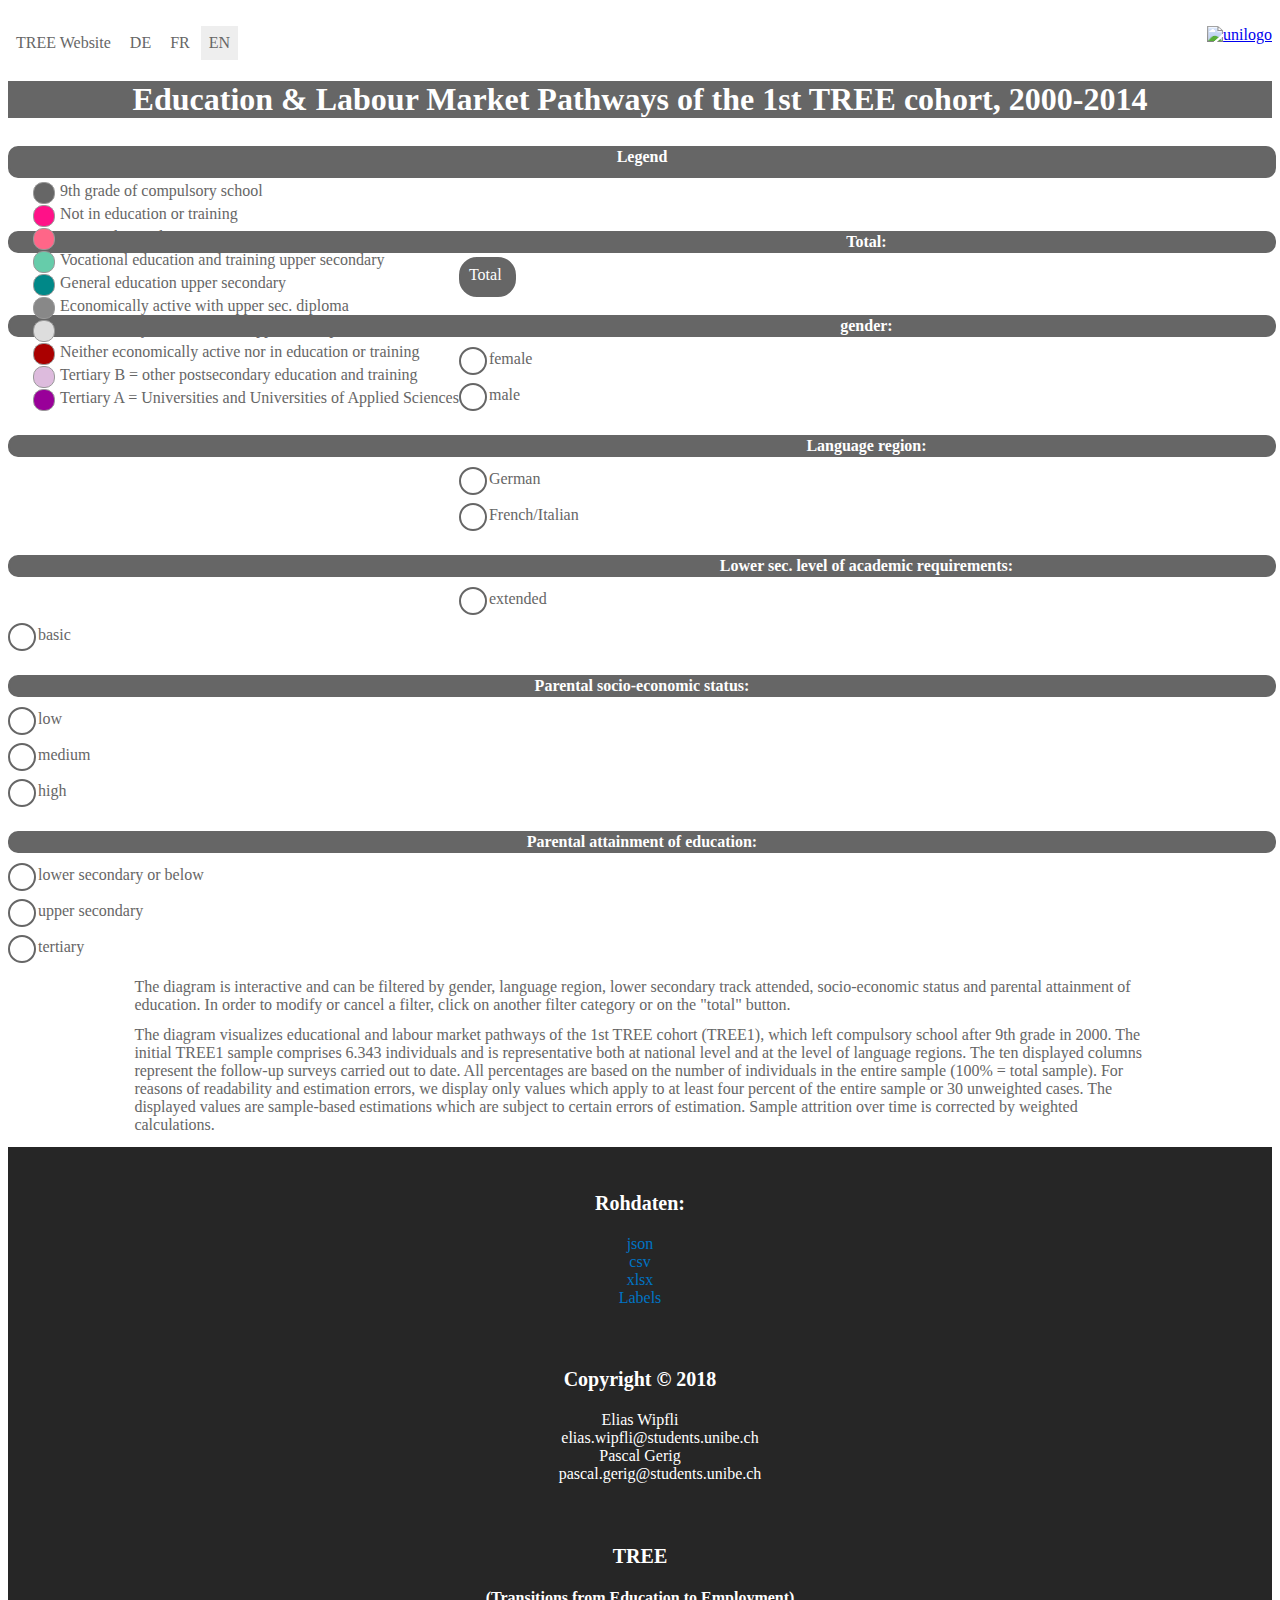
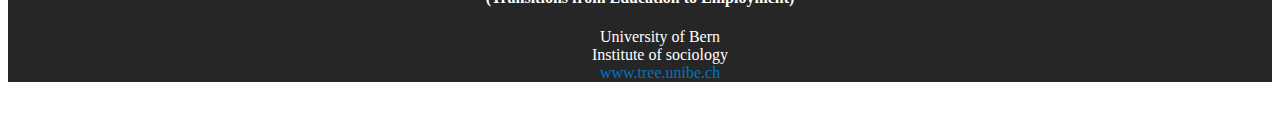
==== index_eng.html @ 939e510d "Added EN and FR html sheets" ====
<!DOCTYPE html>
<html lang="en">

<head>
    <meta charset="UTF-8">
    <meta name="viewport" content="width=device-width, initial-scale=1.0">
    <link rel="icon" href="favicon.ico">
    <script src="src/d3.min.js"></script>
    <script src="src/d3-sankey.js"></script>
    <script src="src/jQuery.min.js"></script>
    <script src="src/bootstrap.min.js"></script>
    <script src="src/sankey.js"></script>
    <script src="src/readJSON.js"></script>
    <script src="src/calculateLinks.js"></script>
    <script src="src/setup.js"></script>
    <link rel="stylesheet" type="text/css" href="src/bootstrap.min.css">
    <link rel="stylesheet" type="text/css" href="src/style.css">
    <title>Education & Labour Market Pathways</title>
</head>

<body onresize="adaptSize()">
<br/>
<header>
    <div class="container-fluid">
        <div class="row">
            <div class="col-sm-12">
                <div class="panel panel-default">
                    <div class="panel-body">
                        <div class="row">
                            <div class="col-sm-2">
                                <ul>
                                    <li><a href="http://www.tree.unibe.ch/index_eng.html">TREE Website</a> </li>
                                </ul>
                            </div>
                            <div class="col-sm-8">
                                <ul>
                                    <li><a href="index_ger.html">DE</a></li>
                                    <li><a href="index_fra.html">FR</a></li>
                                    <li><a href="index_eng.html" class="active">EN</a></li>
                                </ul>
                            </div>
                            <div class="col-sm-2">
                                <a href="http://www.unibe.ch/index_ger.html" title="Startseite Portal Universität Bern" class="imglink">
                                    <img src="unilogo.jpg" alt="unilogo">
                                </a>
                            </div>
                        </div>
                    </div>
                </div>
            </div>
        </div>
    </div>
</header>
<div class="container-fluid">
    <div class="row">
        <div class="col-sm-12">
            <div class="panel panel-default2">
                <div class="panel-body">
                    <h1 id="headline">Education & Labour Market Pathways of the 1st TREE cohort, 2000-2014</h1>
                </div>
            </div>
        </div>
    </div>
    <div class="row">
        <div class="col-lg-3" id="left">
            <div class="panel panel-default" id="legendWrap">
                <div class="panel-body">
                    <div class="my-legend"> <!--class = "dropdown"-->
                        <div class='legend-title'>Legend</div> <!-- class="headline2"-->
                        <div class="legend-scale"> <!--id="legend" -->
                            <ul class="legend-labels">
                                <li><span></span>9th grade of compulsory school</li>
                                <li><span></span>Not in education or training</li>
                                <li><span></span>Intermediate solutions</li>
                                <li><span></span>Vocational education and training upper secondary</li>
                                <li><span></span>General education upper secondary</li>
                                <li><span></span>Economically active with upper sec. diploma</li>
                                <li><span></span>Economically active without upper sec. diploma</li>
                                <li><span></span>Neither economically active nor in education or training</li>
                                <li><span></span>Tertiary B = other postsecondary education and training</li>
                                <li><span></span>Tertiary A = Universities and Universities of Applied Sciences</li>
                            </ul>
                        </div>
                    </div>
                </div>
            </div>
        </div>
        <div class="col-lg-9" id="right">
            <div class="panel panel-default" id="right-panel">
                <div class="panel-body" id="right-body">
                    <div class="svg-container" id="svgWrap">
                        <svg id="diagram" class="svg-content"></svg>
                    </div>
                </div>
            </div>
        </div>
    </div>
    <div class="row">
        <div class="col-md-12">
            <div class="panel panel-default" id="filterWrap">
                <div class="panel-body">
                    <div id="Radios" >
                        <!--RadioButtons for the filtering of the snakey, if you want to expand it you have to also change
                        the codes in calculateLinks, the saneky will be updated if another selection is chosen!-->
                        <form id = "filterForm" onchange="updateSankey()">
                            <div id="radioButtons" >
                                <div class="col-md-2">
                                    <p class="headline2">Total:</p>
                                    <input type="radio" name="selection" value="all" id="rbx" class="rb" checked>
                                    <label for="rbx">Total</label>
                                    <br/>
                                </div>
                                <div class="col-md-2">
                                    <p class="headline2">gender:</p>
                                    <input type="radio" name="selection" value="female" id="rb1" class="rb">
                                    <label for="rb1">female</label>
                                    <br/>
                                    <input type="radio" name="selection" value="male" id="rb2" class="rb">
                                    <label for="rb2">male</label>
                                    <br/>
                                </div>
                                <div class="col-md-2">
                                    <p class="headline2">Language region:</p>
                                    <input type="radio" name="selection" value="german" id="rb3" class="rb">
                                    <label for="rb3">German</label>
                                    <br/>
                                    <input type="radio" name="selection" value="latin" id="rb4" class="rb">
                                    <label for="rb4">French/Italian</label>
                                    <br/>
                                </div>
                                <div class="col-md-2">
                                    <p class="headline2">Lower sec. level of academic requirements:</p>
                                    <input type="radio" name="selection" value="extended" id="rb5" class="rb">
                                    <label for="rb5">extended</label>
                                    <br/>
                                    <input type="radio" name="selection" value="basic" id="rb6" class="rb">
                                    <label for="rb6">basic</label>
                                    <br/>
                                </div>
                                <div class="col-md-2">
                                    <p class="headline2">Parental socio-economic status:</p>
                                    <input type="radio" name="selection" value="low" id="rb7" class="rb">
                                    <label for="rb7">low</label>
                                    <br/>
                                    <input type="radio" name="selection" value="middle" id="rb8" class="rb">
                                    <label for="rb8">medium</label>
                                    <br/>
                                    <input type="radio" name="selection" value="high" id="rb9" class="rb">
                                    <label for="rb9">high</label>
                                    <br/>
                                </div>
                                <div class="col-md-2">
                                    <p class="headline2">Parental attainment of education:</p>
                                    <input type="radio" name="selection" value="lower" id="rb10" class="rb">
                                    <label for="rb10">lower secondary or below</label>
                                    <br/>
                                    <input type="radio" name="selection" value="upper" id="rb11" class="rb">
                                    <label for="rb11">upper secondary</label>
                                    <br/>
                                    <input type="radio" name="selection" value="tertiary" id="rb12" class="rb">
                                    <label for="rb12">tertiary</label>
                                </div>
                            </div>
                        </form>
                    </div>
                </div>
            </div>
        </div>
    </div>
    <div class="row">
        <div class="col-sm-12">
            <div class="panel panel-default">
                <p class="text">
                    The diagram is interactive and can be filtered by gender, language region, lower secondary track attended, socio-economic status and parental attainment of education. In order to modify or cancel a filter, click on another filter category or on the "total" button.                 </p>
                <p class="text">
                    The diagram visualizes educational and labour market pathways of the 1st TREE cohort (TREE1), which left compulsory school after 9th grade in 2000. The initial TREE1 sample comprises 6.343 individuals and is representative both at national level and at the level of language regions. The ten displayed columns represent the follow-up surveys carried out to date. All percentages are based on the number of individuals in the entire sample (100% = total sample). For reasons of readability and estimation errors, we display only values which apply to at least four percent of the entire sample or 30 unweighted cases. The displayed values are sample-based estimations which are subject to certain errors of estimation. Sample attrition over time is corrected by weighted calculations.                 </p>
            </div>
        </div>
    </div>
</div>

<footer class="container-fluid" id="footer">
    <div class="row">
        <div class="col-sm-4 box"> <!--box-->
            <h3>Rohdaten:</h3>
            <ul class="list">
                <li><a href="source/data.json" target="_blank">json</a> </li>
                <li><a href="source/data.csv" target="_blank">csv</a> </li>
                <li><a href="source/data.xlsx" target="_blank">xlsx</a> </li>
                <li><a href="source/t1-t9baumforstudentslabels.xlsx" target="_blank">Labels</a></li>
            </ul>
        </div>

        <div class="col-sm-4 box"><!--box-->
            <h3>Copyright © 2018</h3>
            <dl>
                <dt>Elias Wipfli</dt>
                <dd>elias.wipfli@students.unibe.ch</dd>
                <dt>Pascal Gerig</dt>
                <dd>pascal.gerig@students.unibe.ch</dd>
            </dl>
        </div>

        <div class="col-sm-4 box"> <!--box  id="right-->
            <h3>TREE </h3>
            <h4>(Transitions from Education to Employment)</h4>
            <ul>
                <li>University of Bern</li>
                <li>Institute of sociology</li>
                <li><a href="http://www.tree.unibe.ch/" target="_blank">www.tree.unibe.ch</a></li>
            </ul>
        </div>
    </div>
    <div class="row">
        <div class="col-sm-4 licence">
            <h3></h3>
        </div>
    </div>
</footer>
<script>
    lang = "eng";
    buildPage();
</script>
</body>

</html>
---- src/style.css ----
/*
Stylesheet to extend bootstrap-style by Elias Wipfli and Pascal Gerig
Copyright (C) 2018  Elias Wipfli & Pascal Gerig
*/

#headline {
	display: block;
    font-size: 2em;
	text-align: center;
    margin-top: 0.67em;
    margin-bottom: 0.67em;
    margin-left: 0;
    margin-right: 0;
    font-weight: bold;
}

.text {
    color: #666;
	font-size: 1em;
    margin-top: 1%;
    margin-bottom: 1%;
    margin-right: 10%;
    margin-left: 10%;
	text-align: left;
}

h2 {
    color: #121212 ;
	margin-top: 20px;
	text-align: center;
}

h3 {
    font-size: 1.25em;
    font-weight: bold;
}

h4 {
	font-size: 1em;
	font-weight: bold;
}

.rb{
    position: relative;
    display: inline-block;
    /*margin-right: 10px;
    margin-bottom: 10px;*/
    padding-left: 50px;
    padding-right: 10px;
    /*line-height: 36px;*/
    cursor: pointer;
}

path:hover{
	stroke-opacity: .5;
}

rect:hover{
	fill-opacity:1;
}

/***************************/
#Radios {	
	text-align:left;
}

input[type="radio"] {
  position: absolute;
  opacity: 0;
  z-index: -1;
}
label {
  color: #666;
  position: relative;
  display: inline-block;
  /*margin-right: 10px;
  margin-bottom: 10px;*/
  padding-left: 30px;
  padding-right: 10px;
  line-height: 36px;
  cursor: pointer;
}
label::before {
  content: " ";
  position: absolute;
  top: 6px;
  left: 0;
  display: block;
  width: 24px;
  height: 24px;
  border: 2px solid #666;
  border-radius: 4px;
  z-index: -1;
}
input[type="radio"] + label::before {
  border-radius: 18px;
}
/* Checked */
input[type="radio"]:checked + label {
  padding-left: 10px;
  color: #fff;
}
input[type="radio"]:checked + label::before {
  top: 0;
  width: 100%;
  height: 100%;
  background: #666;
}
/* Transition */
label,
label::before {
  -webkit-transition: .25s all ease;
  -o-transition: .25s all ease;
  transition: .25s all ease;
}

/*********************************************/
#footer {
      background-color: #262626;
      color: white;
    }
/*********************************************/
.panel-default{
	background: none;
}

.panel-default2{
	background: #666;
	color: #fff
}

/*********************************************/

.svg-container{
    display: inline-block;
    position: relative;
    width: 100%;
    /*padding-bottom: 50%;*/
    vertical-align: middle;
    overflow: hidden;
}

.svg-content{
    display: inline-block;
    position: absolute;
    top: 0;
    left: 0;
}

/*********************************************/

.box {
    /*float: left;
    width: 33%;
    /*margin-right: 2%;*/
    padding: 1%;
    padding-top: 2%;
    padding-bottom: 0%;
    box-sizing: border-box;
    text-align: center;
}

/*********************************************/

.licence{
    float: left;
    width: 100%;
    padding: 5px;
    box-sizing: border-box;
    text-align: center;
}

/*********************************************/

.list{
    list-style-type: none;
    text-align: center;
    padding-left: 0;
}

/*********************************************/

footer a:link {
    text-decoration: none;
    color: #0074c4;
}

footer a:visited{
    text-decoration: none;
    color: #0074c4;
}

footer a:hover{
    text-decoration: none;
    color: #ffffff;
}

footer a:active{
    text-decoration: none;
    color: rgba(200, 200, 200,1);
    border: 3px solid #0074c4;
}

footer ul{
    list-style-type: none;
}

/*********************************************/
/*Bootstrap*/
/*********************************************/

.row.content {height: 900px;}

/*********************************************/
#left{
    max-height: 538px;
}

#left .panel-default{
    max-height: 518px;
}

.my-legend .legend-title {
    content: " ";
    position: relative;
    top: 6px;
    left: 0;
    display: block;
    width: 100%;
    height: 28px;
    border: 2px solid #666;
    border-radius: 10px;
    background: #666;
    z-index: -1;
    text-align: center;
    color: #fff;
    font-size: 1em;
    font-weight: bold;
    margin-bottom: 5px;
}
.my-legend .legend-scale ul {
    margin: 0;
    margin-bottom: 5px;
    padding: 0;
    float: left;
    list-style: none;

    /*Use this Property to stetch height of legend and diagram*/
    padding-bottom: 200px;
}
.my-legend .legend-scale ul li {
    color: #666;
    font-size: 100%;
    list-style: none;
    margin-left: 0;
    line-height: 18px;
    margin-top: 5px;
}
.my-legend ul.legend-labels li span {
    display: block;
    float: left;
    height: 20px;
    width: 20px;
    margin-right: 5px;
    margin-left: 0;
    border: 1px solid #999;
    border-radius: 10px;
    filter: none;
}

.my-legend .legend-scale{
    margin: 0px 25px;
}

.headline2 {
    content: " ";
    position: relative;
    top: 6px;
    left: 0;
    display: block;
    width: 100%;
    /*min-height: 28px;*/
    border: 2px solid #666;
    border-radius: 10px;
    background: #666;
    z-index: -1;
    text-align: center;
    color: #fff;
    font-size: 1em;
    font-weight: bold;
    margin-bottom: 10px;
}

/*********************************************/
/*
#filterWrap{
    max-height: 300px;
    overflow-y: scroll;
}
/*********************************************/
header{
    overflow: hidden;
}

header ul{
    list-style-type: none;
    margin: 0;
    padding: 0;
}

header ul li{
    display: inline;
    float: left;
    padding-right: 3px;
}

header ul li a{
    display: block;
    padding: 8px;
}

header ul li a:link{
    text-decoration: none;
    color: #666;
}

header ul li a:visited{
    text-decoration: none;
    color: #666;
}

header ul li a:hover{
    text-decoration: none;
    color: #000;
    background-color: #eee;
}

header ul li a:active{
    text-decoration: none;
    background-color: #eee;
}

header img{
    height: 128px;
    width: 166px;
}

header .active{
    text-decoration: none;
    background-color: #eee;
    color: #000;
}

header .imglink{
    float: right;
}

/*********************************************/
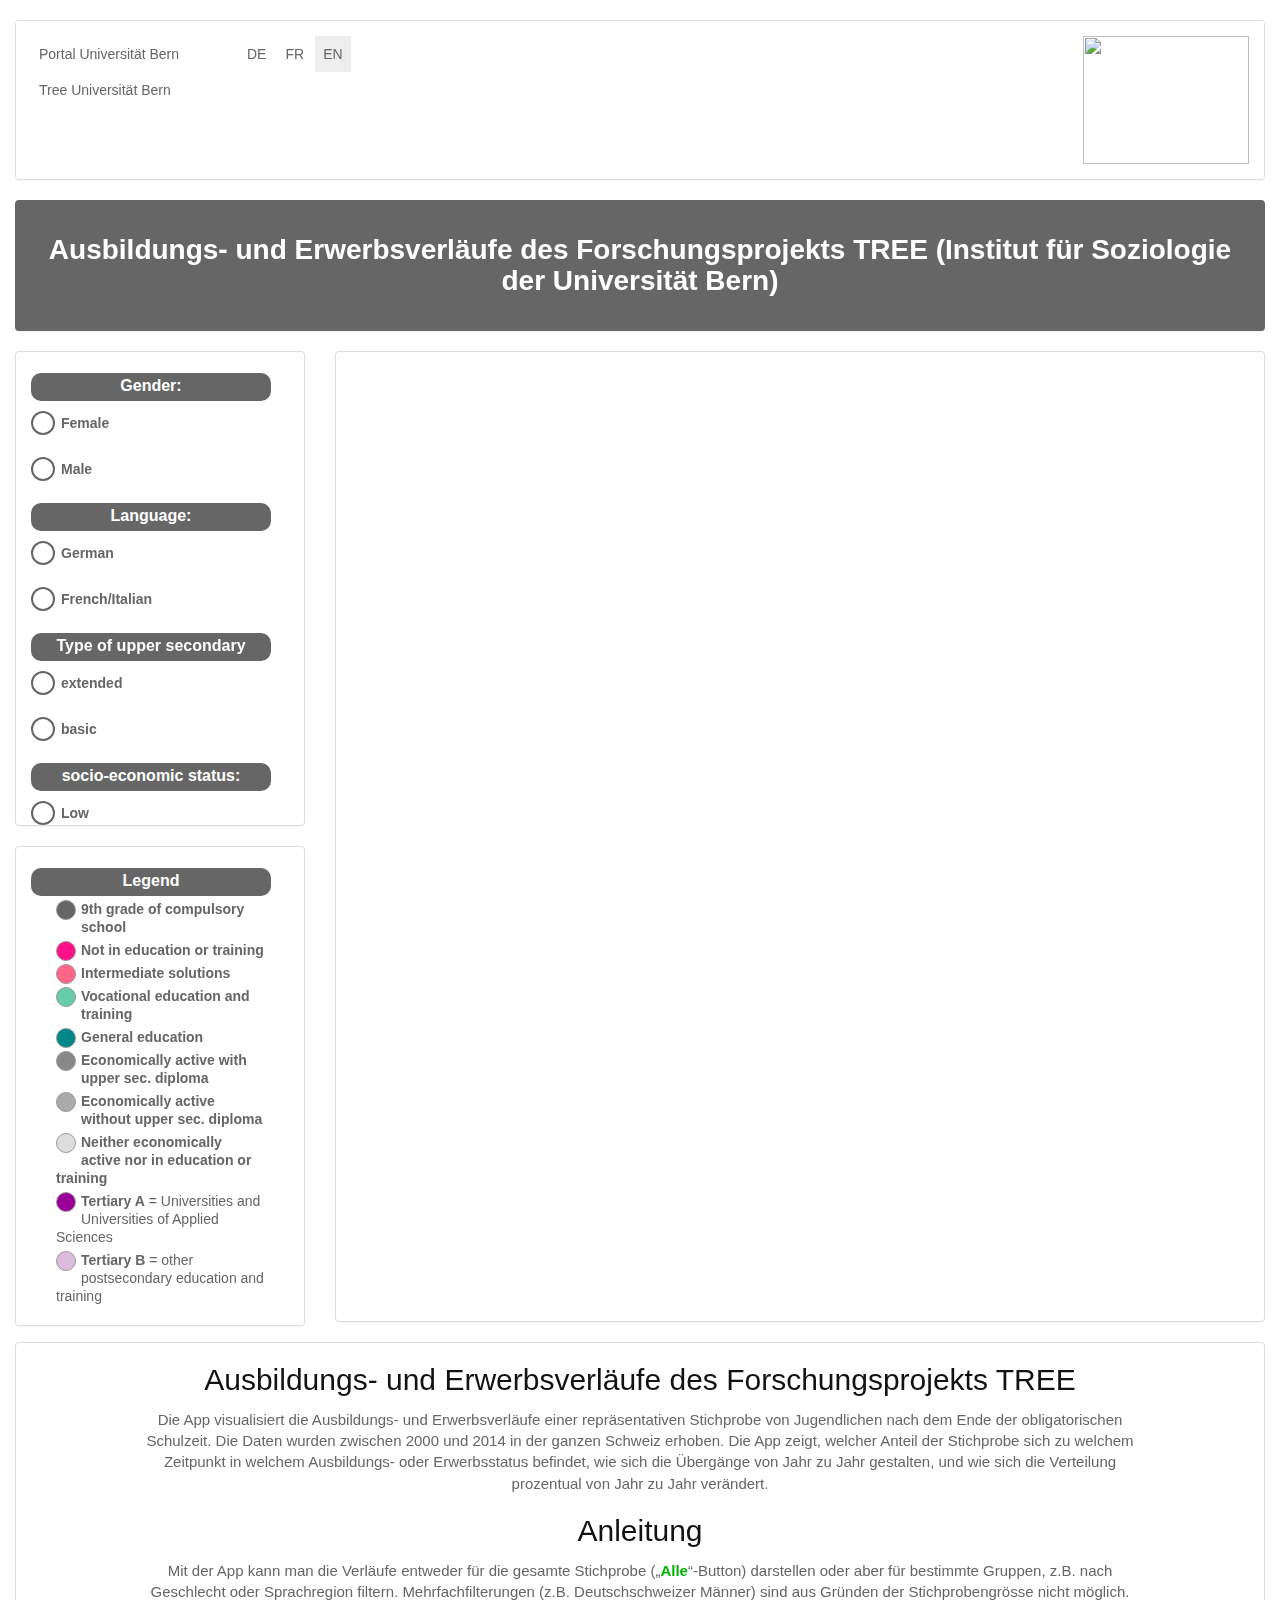
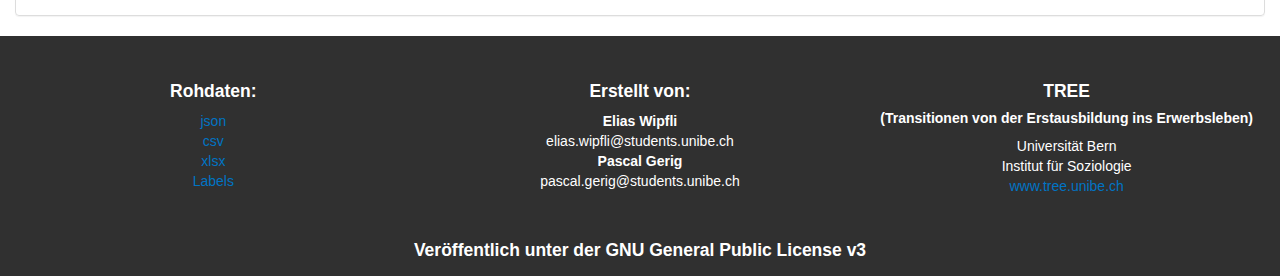
==== commit 50054527: "Added legacy code base to main" ====
--- a/index_eng.html
+++ b/index_eng.html
@@ -1,25 +1,26 @@
 <!DOCTYPE html>
-<html lang="en">
+<html>
 
 <head>
     <meta charset="UTF-8">
     <meta name="viewport" content="width=device-width, initial-scale=1.0">
-    <link rel="icon" href="favicon.ico">
-    <script src="src/d3.min.js"></script>
-    <script src="src/d3-sankey.js"></script>
-    <script src="src/jQuery.min.js"></script>
-    <script src="src/bootstrap.min.js"></script>
-    <script src="src/sankey.js"></script>
-    <script src="src/readJSON.js"></script>
-    <script src="src/calculateLinks.js"></script>
-    <script src="src/setup.js"></script>
+    <link rel="icon" href="icon.png">
+    <script type="text/javascript" src="src/d3.min.js"></script>
+    <script type="text/javascript" src="src/d3-sankey.js"></script>
+    <script type="text/javascript" src="src/jQuery.min.js"></script>
+    <script type="text/javascript" src="src/bootstrap.min.js"></script>
+    <script type="text/javascript" src="src/sankey.js"></script>
+    <script type="text/javascript" src="src/readJSON.js"></script>
+    <script type="text/javascript" src="src/calculateLinks.js"></script>
+    <script type="text/javascript" src="src/setup.js"></script>
+    <script type="text/javascript" src="//edit.cms.unibe.ch/++resource++zms_/iframeresizer/iframeResizer.contentWindow.min.js"></script>
     <link rel="stylesheet" type="text/css" href="src/bootstrap.min.css">
     <link rel="stylesheet" type="text/css" href="src/style.css">
-    <title>Education & Labour Market Pathways</title>
+    <title>Ausbildungs- und Erwerbsverläufe</title>
 </head>
 
 <body onresize="adaptSize()">
-<br/>
+</br>
 <header>
     <div class="container-fluid">
         <div class="row">
@@ -29,7 +30,8 @@
                         <div class="row">
                             <div class="col-sm-2">
                                 <ul>
-                                    <li><a href="http://www.tree.unibe.ch/index_eng.html">TREE Website</a> </li>
+                                    <li><a href="http://www.unibe.ch/index_eng.html">Portal Universität Bern</a> </li>
+                                    <li><a href="http://www.tree.unibe.ch/index_eng.html">Tree Universität Bern</a> </li>
                                 </ul>
                             </div>
                             <div class="col-sm-8">
@@ -41,7 +43,7 @@
                             </div>
                             <div class="col-sm-2">
                                 <a href="http://www.unibe.ch/index_ger.html" title="Startseite Portal Universität Bern" class="imglink">
-                                    <img src="unilogo.jpg" alt="unilogo">
+                                    <img src="unilogo.jpg">
                                 </a>
                             </div>
                         </div>
@@ -56,36 +58,101 @@
         <div class="col-sm-12">
             <div class="panel panel-default2">
                 <div class="panel-body">
-                    <h1 id="headline">Education & Labour Market Pathways of the 1st TREE cohort, 2000-2014</h1>
-                </div>
-            </div>
-        </div>
-    </div>
-    <div class="row">
-        <div class="col-lg-3" id="left">
-            <div class="panel panel-default" id="legendWrap">
-                <div class="panel-body">
-                    <div class="my-legend"> <!--class = "dropdown"-->
-                        <div class='legend-title'>Legend</div> <!-- class="headline2"-->
-                        <div class="legend-scale"> <!--id="legend" -->
-                            <ul class="legend-labels">
-                                <li><span></span>9th grade of compulsory school</li>
-                                <li><span></span>Not in education or training</li>
-                                <li><span></span>Intermediate solutions</li>
-                                <li><span></span>Vocational education and training upper secondary</li>
-                                <li><span></span>General education upper secondary</li>
-                                <li><span></span>Economically active with upper sec. diploma</li>
-                                <li><span></span>Economically active without upper sec. diploma</li>
-                                <li><span></span>Neither economically active nor in education or training</li>
-                                <li><span></span>Tertiary B = other postsecondary education and training</li>
-                                <li><span></span>Tertiary A = Universities and Universities of Applied Sciences</li>
-                            </ul>
+                    <h1 id="headline">Ausbildungs- und Erwerbsverläufe des Forschungsprojekts TREE (Institut für Soziologie der Universität Bern)</h1>
+                </div>
+            </div>
+        </div>
+    </div>
+    <div class="row">
+        <div class="col-md-3" id="left">
+            <div class="row">
+                <div class="col-md-12" >
+                    <div class="panel panel-default" id="filterWrap">
+                        <div class="panel-body">
+                            <div id="Radios" >
+                                <!--RadioButtons for the filtering of the snakey, if you want to expand it you have to also change
+                                the codes in calculateLinks, the saneky will be updated if another selection is chosen!-->
+                                <form id = "filterForm" onchange="updateSankey()">
+                                    <div id="radioButtons" >
+                                        <p class="headline2">Gender:</p>
+                                        <input type="radio" name="selection" value="female" id="rb1" class="rb"></input>
+                                        <label for="rb1">Female</label>
+                                        </br>
+                                        <input type="radio" name="selection" value="male" id="rb2" class="rb"></input>
+                                        <label for="rb2">Male</label>
+                                        </br>
+                                        <p class="headline2">Language:</p>
+                                        <input type="radio" name="selection" value="german" id="rb3" class="rb"></input>
+                                        <label for="rb3">German</label>
+                                        </br>
+                                        <input type="radio" name="selection" value="latin" id="rb4" class="rb"></input>
+                                        <label for="rb4">French/Italian</label>
+                                        </br>
+                                        <p class="headline2">Type of upper secondary school programme:</p>
+                                        <input type="radio" name="selection" value="extended" id="rb5" class="rb"></input>
+                                        <label for="rb5">extended</label>
+                                        </br>
+                                        <input type="radio" name="selection" value="basic" id="rb6" class="rb"></input>
+                                        <label for="rb6">basic</label>
+                                        </br>
+                                        <p class="headline2">socio-economic status:</p>
+                                        <input type="radio" name="selection" value="low" id="rb7" class="rb"></input>
+                                        <label for="rb7">Low</label>
+                                        </br>
+                                        <input type="radio" name="selection" value="middle" id="rb8" class="rb"></input>
+                                        <label for="rb8">Middle</label>
+                                        </br>
+                                        <input type="radio" name="selection" value="high" id="rb9" class="rb"></input>
+                                        <label for="rb9">High</label>
+                                        </br>
+                                        <p class="headline2">education level of the parents:</p>
+                                        <input type="radio" name="selection" value="lower" id="rb10" class="rb"></input>
+                                        <label for="rb10">lower secondary</label>
+                                        </br>
+                                        <input type="radio" name="selection" value="upper" id="rb11" class="rb"></input>
+                                        <label for="rb11">upper secondary</label>
+                                        </br>
+                                        <input type="radio" name="selection" value="tertiary" id="rb12" class="rb"></input>
+                                        <label for="rb12">tertiary</label>
+                                        </br>
+                                        </br>
+                                        <input type="radio" name="selection" value="all" id="rbx" class="rb" checked></input>
+                                        <label for="rbx">All</label>
+                                        </br>
+                                    </div>
+                                </form>
+                            </div>
                         </div>
                     </div>
                 </div>
             </div>
-        </div>
-        <div class="col-lg-9" id="right">
+            <div class="row">
+                <div class="col-md-12">
+                    <div class="panel panel-default" id="legendWrap">
+                        <div class="panel-body">
+                            <div class="my-legend"> <!--class = "dropdown"-->
+                                <div class='legend-title'>Legend</div> <!-- class="headline2"-->
+                                <div class="legend-scale"> <!--id="legend" -->
+                                    <ul class="legend-labels">
+                                        <li><span></span><b>9th grade of compulsory school</b></li>
+                                        <li><span></span><b>Not in education or training</b></li>
+                                        <li><span></span><b>Intermediate solutions</b></li>
+                                        <li><span></span><b>Vocational education and training</b></li>
+                                        <li><span></span><b>General education</b></li>
+                                        <li><span></span><b>Economically active with upper sec. diploma</b></li>
+                                        <li><span ></span><b>Economically active without upper sec. diploma</b></li>
+                                        <li><span></span><b>Neither economically active nor in education or training</b></li>
+                                        <li><span></span><b>Tertiary A</b> = Universities and Universities of Applied Sciences</li>
+                                        <li><span></span><b>Tertiary B</b> = other postsecondary education and training</li>
+                                    </ul>
+                                </div>
+                            </div>
+                        </div>
+                    </div>
+                </div>
+            </div>
+        </div>
+        <div class="col-md-9" id="right">
             <div class="panel panel-default" id="right-panel">
                 <div class="panel-body" id="right-body">
                     <div class="svg-container" id="svgWrap">
@@ -96,84 +163,27 @@
         </div>
     </div>
     <div class="row">
-        <div class="col-md-12">
-            <div class="panel panel-default" id="filterWrap">
-                <div class="panel-body">
-                    <div id="Radios" >
-                        <!--RadioButtons for the filtering of the snakey, if you want to expand it you have to also change
-                        the codes in calculateLinks, the saneky will be updated if another selection is chosen!-->
-                        <form id = "filterForm" onchange="updateSankey()">
-                            <div id="radioButtons" >
-                                <div class="col-md-2">
-                                    <p class="headline2">Total:</p>
-                                    <input type="radio" name="selection" value="all" id="rbx" class="rb" checked>
-                                    <label for="rbx">Total</label>
-                                    <br/>
-                                </div>
-                                <div class="col-md-2">
-                                    <p class="headline2">gender:</p>
-                                    <input type="radio" name="selection" value="female" id="rb1" class="rb">
-                                    <label for="rb1">female</label>
-                                    <br/>
-                                    <input type="radio" name="selection" value="male" id="rb2" class="rb">
-                                    <label for="rb2">male</label>
-                                    <br/>
-                                </div>
-                                <div class="col-md-2">
-                                    <p class="headline2">Language region:</p>
-                                    <input type="radio" name="selection" value="german" id="rb3" class="rb">
-                                    <label for="rb3">German</label>
-                                    <br/>
-                                    <input type="radio" name="selection" value="latin" id="rb4" class="rb">
-                                    <label for="rb4">French/Italian</label>
-                                    <br/>
-                                </div>
-                                <div class="col-md-2">
-                                    <p class="headline2">Lower sec. level of academic requirements:</p>
-                                    <input type="radio" name="selection" value="extended" id="rb5" class="rb">
-                                    <label for="rb5">extended</label>
-                                    <br/>
-                                    <input type="radio" name="selection" value="basic" id="rb6" class="rb">
-                                    <label for="rb6">basic</label>
-                                    <br/>
-                                </div>
-                                <div class="col-md-2">
-                                    <p class="headline2">Parental socio-economic status:</p>
-                                    <input type="radio" name="selection" value="low" id="rb7" class="rb">
-                                    <label for="rb7">low</label>
-                                    <br/>
-                                    <input type="radio" name="selection" value="middle" id="rb8" class="rb">
-                                    <label for="rb8">medium</label>
-                                    <br/>
-                                    <input type="radio" name="selection" value="high" id="rb9" class="rb">
-                                    <label for="rb9">high</label>
-                                    <br/>
-                                </div>
-                                <div class="col-md-2">
-                                    <p class="headline2">Parental attainment of education:</p>
-                                    <input type="radio" name="selection" value="lower" id="rb10" class="rb">
-                                    <label for="rb10">lower secondary or below</label>
-                                    <br/>
-                                    <input type="radio" name="selection" value="upper" id="rb11" class="rb">
-                                    <label for="rb11">upper secondary</label>
-                                    <br/>
-                                    <input type="radio" name="selection" value="tertiary" id="rb12" class="rb">
-                                    <label for="rb12">tertiary</label>
-                                </div>
-                            </div>
-                        </form>
-                    </div>
-                </div>
-            </div>
-        </div>
-    </div>
-    <div class="row">
         <div class="col-sm-12">
             <div class="panel panel-default">
+
+                <h2>
+                    Ausbildungs- und Erwerbsverläufe des Forschungsprojekts TREE
+                </h2>
                 <p class="text">
-                    The diagram is interactive and can be filtered by gender, language region, lower secondary track attended, socio-economic status and parental attainment of education. In order to modify or cancel a filter, click on another filter category or on the "total" button.                 </p>
+                    Die App visualisiert die Ausbildungs- und Erwerbsverläufe einer repräsentativen Stichprobe von Jugendlichen
+                    nach dem Ende der obligatorischen Schulzeit. Die Daten wurden zwischen 2000 und 2014 in der ganzen Schweiz erhoben.
+                    Die App zeigt, welcher Anteil der Stichprobe sich zu welchem Zeitpunkt in welchem Ausbildungs- oder Erwerbsstatus
+                    befindet, wie sich die Übergänge von Jahr zu Jahr gestalten, und wie sich die Verteilung prozentual von Jahr zu Jahr verändert.
+                </p>
+
+                <h2>
+                    Anleitung
+                </h2>
                 <p class="text">
-                    The diagram visualizes educational and labour market pathways of the 1st TREE cohort (TREE1), which left compulsory school after 9th grade in 2000. The initial TREE1 sample comprises 6.343 individuals and is representative both at national level and at the level of language regions. The ten displayed columns represent the follow-up surveys carried out to date. All percentages are based on the number of individuals in the entire sample (100% = total sample). For reasons of readability and estimation errors, we display only values which apply to at least four percent of the entire sample or 30 unweighted cases. The displayed values are sample-based estimations which are subject to certain errors of estimation. Sample attrition over time is corrected by weighted calculations.                 </p>
+                    Mit der App kann man die Verläufe entweder für die gesamte Stichprobe („<span style="color:#04b404;"><b>Alle</b></span>“-Button)
+                    darstellen oder aber für bestimmte Gruppen, z.B. nach Geschlecht oder Sprachregion filtern.
+                    Mehrfachfilterungen (z.B. Deutschschweizer Männer) sind aus Gründen der Stichprobengrösse nicht möglich.
+                </p>
             </div>
         </div>
     </div>
@@ -184,15 +194,15 @@
         <div class="col-sm-4 box"> <!--box-->
             <h3>Rohdaten:</h3>
             <ul class="list">
-                <li><a href="source/data.json" target="_blank">json</a> </li>
-                <li><a href="source/data.csv" target="_blank">csv</a> </li>
-                <li><a href="source/data.xlsx" target="_blank">xlsx</a> </li>
+                <li><a href="source/t1-t9baumforstudents_random_ID.json" target="_blank">json</a> </li>
+                <li><a href="source/t1-t9baumforstudents_random_ID.csv" target="_blank">csv</a> </li>
+                <li><a href="source/t1-t9baumforstudents_random_ID.xlsx" target="_blank">xlsx</a> </li>
                 <li><a href="source/t1-t9baumforstudentslabels.xlsx" target="_blank">Labels</a></li>
             </ul>
         </div>
 
         <div class="col-sm-4 box"><!--box-->
-            <h3>Copyright © 2018</h3>
+            <h3>Erstellt von:</h3>
             <dl>
                 <dt>Elias Wipfli</dt>
                 <dd>elias.wipfli@students.unibe.ch</dd>
@@ -203,17 +213,17 @@
 
         <div class="col-sm-4 box"> <!--box  id="right-->
             <h3>TREE </h3>
-            <h4>(Transitions from Education to Employment)</h4>
-            <ul>
-                <li>University of Bern</li>
-                <li>Institute of sociology</li>
-                <li><a href="http://www.tree.unibe.ch/" target="_blank">www.tree.unibe.ch</a></li>
-            </ul>
+            <h4>(Transitionen von der Erstausbildung ins Erwerbsleben)</h4>
+            <dl>
+                <dd>Universität Bern</dd>
+                <dd>Institut für Soziologie</dd>
+                <dd><a href="http://www.tree.unibe.ch/" target="_blank">www.tree.unibe.ch</a></dd>
+            </dl>
         </div>
     </div>
     <div class="row">
         <div class="col-sm-4 licence">
-            <h3></h3>
+            <h3>Veröffentlich unter der GNU General Public License v3</h3>
         </div>
     </div>
 </footer>
--- a/src/style.css
+++ b/src/style.css
@@ -1,8 +1,3 @@
-/*
-Stylesheet to extend bootstrap-style by Elias Wipfli and Pascal Gerig
-Copyright (C) 2018  Elias Wipfli & Pascal Gerig
-*/
-
 #headline {
 	display: block;
     font-size: 2em;
@@ -16,12 +11,12 @@
 
 .text {
     color: #666;
-	font-size: 1em;
+	font-size: 15px;
     margin-top: 1%;
     margin-bottom: 1%;
     margin-right: 10%;
     margin-left: 10%;
-	text-align: left;
+	text-align: center;
 }
 
 h2 {
@@ -40,14 +35,66 @@
 	font-weight: bold;
 }
 
+/*
+#rb1{
+	position: relative;
+	display: inline-block;
+	margin-right: 10px;
+	margin-bottom: 10px;
+	padding-left: 30px;
+	padding-right: 10px;
+	line-height: 36px;
+	cursor: pointer;
+}
+#rb2{
+	position: relative;
+	display: inline-block;
+	margin-right: 10px;
+	margin-bottom: 10px;
+	padding-left: 30px;
+	padding-right: 10px;
+	line-height: 36px;
+	cursor: pointer;
+}
+#rb3{
+	position: relative;
+	display: inline-block;
+	margin-right: 10px;
+	margin-bottom: 10px;
+	padding-left: 30px;
+	padding-right: 10px;
+	line-height: 36px;
+	cursor: pointer;
+}
+#rb4{
+	position: relative;
+	display: inline-block;
+	margin-right: 10px;
+	margin-bottom: 10px;
+	padding-left: 30px;
+	padding-right: 10px;
+	line-height: 36px;
+	cursor: pointer;
+}
+#rb5{
+	position: relative;
+	display: inline-block;
+	margin-right: 10px;
+	margin-bottom: 10px;
+	padding-left: 30px;
+	padding-right: 10px;
+	line-height: 36px;
+	cursor: pointer;
+}
+*/
 .rb{
     position: relative;
     display: inline-block;
-    /*margin-right: 10px;
-    margin-bottom: 10px;*/
+    margin-right: 10px;
+    margin-bottom: 10px;
     padding-left: 50px;
     padding-right: 10px;
-    /*line-height: 36px;*/
+    line-height: 36px;
     cursor: pointer;
 }
 
@@ -70,11 +117,11 @@
   z-index: -1;
 }
 label {
-  color: #666;
+    color: #666;
   position: relative;
   display: inline-block;
-  /*margin-right: 10px;
-  margin-bottom: 10px;*/
+  margin-right: 10px;
+  margin-bottom: 10px;
   padding-left: 30px;
   padding-right: 10px;
   line-height: 36px;
@@ -114,95 +161,146 @@
   transition: .25s all ease;
 }
 
+/***************************/
+#Checkbox {
+	text-align:left;
+}
+
+input[type="checkbox"] {
+  position: absolute;
+  opacity: 0;
+  z-index: -1;
+}
+
+label {
+  color: #666;
+  position: relative;
+  display: inline-block;
+  padding-left: 30px;
+  padding-right: 10px;
+  line-height: 36px;
+  cursor: pointer;
+}
+
+label::before {
+  content: " ";
+  position: absolute;
+  top: 6px;
+  left: 0;
+  display: block;
+  width: 24px;
+  height: 24px;
+  border: 2px solid #666;
+  border-radius: 4px;
+  z-index: -1;
+}
+
+/* Checked */
+input[type="checkbox"]:checked + label::before {
+  top: 0;
+  width: 100%;
+  height: 100%;
+  background: #666;
+}
+
+input[type="checkbox"]:checked + label {
+    padding-left: 10px;
+    color: #fff;
+}
+
+/* Transition */
+label::before {
+  -webkit-transition: .25s all ease;
+  -o-transition: .25s all ease;
+  transition: .25s all ease;
+}
+
 /*********************************************/
 #footer {
-      background-color: #262626;
-      color: white;
-    }
-/*********************************************/
+    background-color: #303030;
+    color: white;
+  }
+/*********************************************/
+
 .panel-default{
-	background: none;
+  background: none;
 }
 
 .panel-default2{
-	background: #666;
-	color: #fff
+  background: #666;
+  color: #fff
 }
 
 /*********************************************/
 
 .svg-container{
-    display: inline-block;
-    position: relative;
-    width: 100%;
-    /*padding-bottom: 50%;*/
-    vertical-align: middle;
-    overflow: hidden;
+  display: inline-block;
+  position: relative;
+  width: 100%;
+  /*padding-bottom: 50%;*/
+  vertical-align: middle;
+  overflow: hidden;
 }
 
 .svg-content{
-    display: inline-block;
-    position: absolute;
-    top: 0;
-    left: 0;
+  display: inline-block;
+  position: absolute;
+  top: 0;
+  left: 0;
 }
 
 /*********************************************/
 
 .box {
-    /*float: left;
-    width: 33%;
-    /*margin-right: 2%;*/
-    padding: 1%;
-    padding-top: 2%;
-    padding-bottom: 0%;
-    box-sizing: border-box;
-    text-align: center;
+  /*float: left;
+  width: 33%;
+  /*margin-right: 2%;*/
+  padding: 1%;
+  padding-top: 2%;
+  padding-bottom: 0%;
+  box-sizing: border-box;
+  text-align: center;
 }
 
 /*********************************************/
 
 .licence{
-    float: left;
-    width: 100%;
-    padding: 5px;
-    box-sizing: border-box;
-    text-align: center;
+  float: left;
+  width: 100%;
+  padding: 5px;
+  box-sizing: border-box;
+  text-align: center;
 }
 
 /*********************************************/
 
 .list{
-    list-style-type: none;
-    text-align: center;
-    padding-left: 0;
+  list-style-type: none;
+  text-align: center;
+  padding-left: 0;
 }
 
 /*********************************************/
 
 footer a:link {
-    text-decoration: none;
-    color: #0074c4;
+  text-decoration: none;
+  color: #0074c4;
 }
 
 footer a:visited{
-    text-decoration: none;
-    color: #0074c4;
+  text-decoration: none;
+  color: #0074c4;
 }
 
 footer a:hover{
-    text-decoration: none;
-    color: #ffffff;
+  text-decoration: none;
+  color: #ffffff;
 }
 
 footer a:active{
-    text-decoration: none;
-    color: rgba(200, 200, 200,1);
-    border: 3px solid #0074c4;
-}
-
-footer ul{
-    list-style-type: none;
+  text-decoration: none;
+  color: rgba(200, 200, 200,1);
+  border: 3px solid #0074c4;
 }
 
 /*********************************************/
@@ -212,147 +310,135 @@
 .row.content {height: 900px;}
 
 /*********************************************/
-#left{
-    max-height: 538px;
-}
-
-#left .panel-default{
-    max-height: 518px;
-}
 
 .my-legend .legend-title {
-    content: " ";
-    position: relative;
-    top: 6px;
-    left: 0;
-    display: block;
-    width: 100%;
-    height: 28px;
-    border: 2px solid #666;
-    border-radius: 10px;
-    background: #666;
-    z-index: -1;
-    text-align: center;
-    color: #fff;
-    font-size: 1em;
-    font-weight: bold;
-    margin-bottom: 5px;
+  content: " ";
+  position: relative;
+  top: 6px;
+  left: 0;
+  display: block;
+  width: 240px;
+  height: 28px;
+  border: 2px solid #666;
+  border-radius: 10px;
+  background: #666;
+  z-index: -1;
+  text-align: center;
+  color: #fff;
+  font-size: 16px;
+  font-weight: bold;
+  margin-bottom: 5px;
 }
 .my-legend .legend-scale ul {
-    margin: 0;
-    margin-bottom: 5px;
-    padding: 0;
-    float: left;
-    list-style: none;
-
-    /*Use this Property to stetch height of legend and diagram*/
-    padding-bottom: 200px;
+  margin: 0;
+  margin-bottom: 5px;
+  padding: 0;
+  float: left;
+  list-style: none;
 }
 .my-legend .legend-scale ul li {
-    color: #666;
-    font-size: 100%;
-    list-style: none;
-    margin-left: 0;
-    line-height: 18px;
-    margin-top: 5px;
+  color: #666;
+  font-size: 100%;
+  list-style: none;
+  margin-left: 0;
+  line-height: 18px;
+  margin-top: 5px;
 }
 .my-legend ul.legend-labels li span {
-    display: block;
-    float: left;
-    height: 20px;
-    width: 20px;
-    margin-right: 5px;
-    margin-left: 0;
-    border: 1px solid #999;
-    border-radius: 10px;
-    filter: none;
+  display: block;
+  float: left;
+  height: 20px;
+  width: 20px;
+  margin-right: 5px;
+  margin-left: 0;
+  border: 1px solid #999;
+  border-radius: 10px;
 }
 
 .my-legend .legend-scale{
-    margin: 0px 25px;
+  margin: 0px 25px;
 }
 
 .headline2 {
-    content: " ";
-    position: relative;
-    top: 6px;
-    left: 0;
-    display: block;
-    width: 100%;
-    /*min-height: 28px;*/
-    border: 2px solid #666;
-    border-radius: 10px;
-    background: #666;
-    z-index: -1;
-    text-align: center;
-    color: #fff;
-    font-size: 1em;
-    font-weight: bold;
-    margin-bottom: 10px;
-}
-
-/*********************************************/
-/*
+  content: " ";
+  position: relative;
+  top: 6px;
+  left: 0;
+  display: block;
+  width: 240px;
+  height: 28px;
+  border: 2px solid #666;
+  border-radius: 10px;
+  background: #666;
+  z-index: -1;
+  text-align: center;
+  color: #fff;
+  font-size: 16px;
+  font-weight: bold;
+  margin-bottom: 10px;
+}
+
+/*********************************************/
 #filterWrap{
-    max-height: 300px;
-    overflow-y: scroll;
+  max-height: 475px;
+  overflow-y: scroll;
 }
 /*********************************************/
 header{
-    overflow: hidden;
+  overflow: hidden;
 }
 
 header ul{
-    list-style-type: none;
-    margin: 0;
-    padding: 0;
+  list-style-type: none;
+  margin: 0;
+  padding: 0;
 }
 
 header ul li{
-    display: inline;
-    float: left;
-    padding-right: 3px;
+  display: inline;
+  float: left;
+  padding-right: 3px;
 }
 
 header ul li a{
-    display: block;
-    padding: 8px;
+  display: block;
+  padding: 8px;
 }
 
 header ul li a:link{
-    text-decoration: none;
-    color: #666;
+  text-decoration: none;
+  color: #666;
 }
 
 header ul li a:visited{
-    text-decoration: none;
-    color: #666;
+  text-decoration: none;
+  color: #666;
 }
 
 header ul li a:hover{
-    text-decoration: none;
-    color: #000;
-    background-color: #eee;
+  text-decoration: none;
+  color: #000;
+  background-color: #eee;
 }
 
 header ul li a:active{
-    text-decoration: none;
-    background-color: #eee;
+  text-decoration: none;
+  background-color: #eee;
 }
 
 header img{
-    height: 128px;
-    width: 166px;
+  height: 128px;
+  width: 166px;
 }
 
 header .active{
-    text-decoration: none;
-    background-color: #eee;
-    color: #000;
+  text-decoration: none;
+  background-color: #eee;
+  color: #000;
 }
 
 header .imglink{
-    float: right;
+  float: right;
 }
 
 /*********************************************/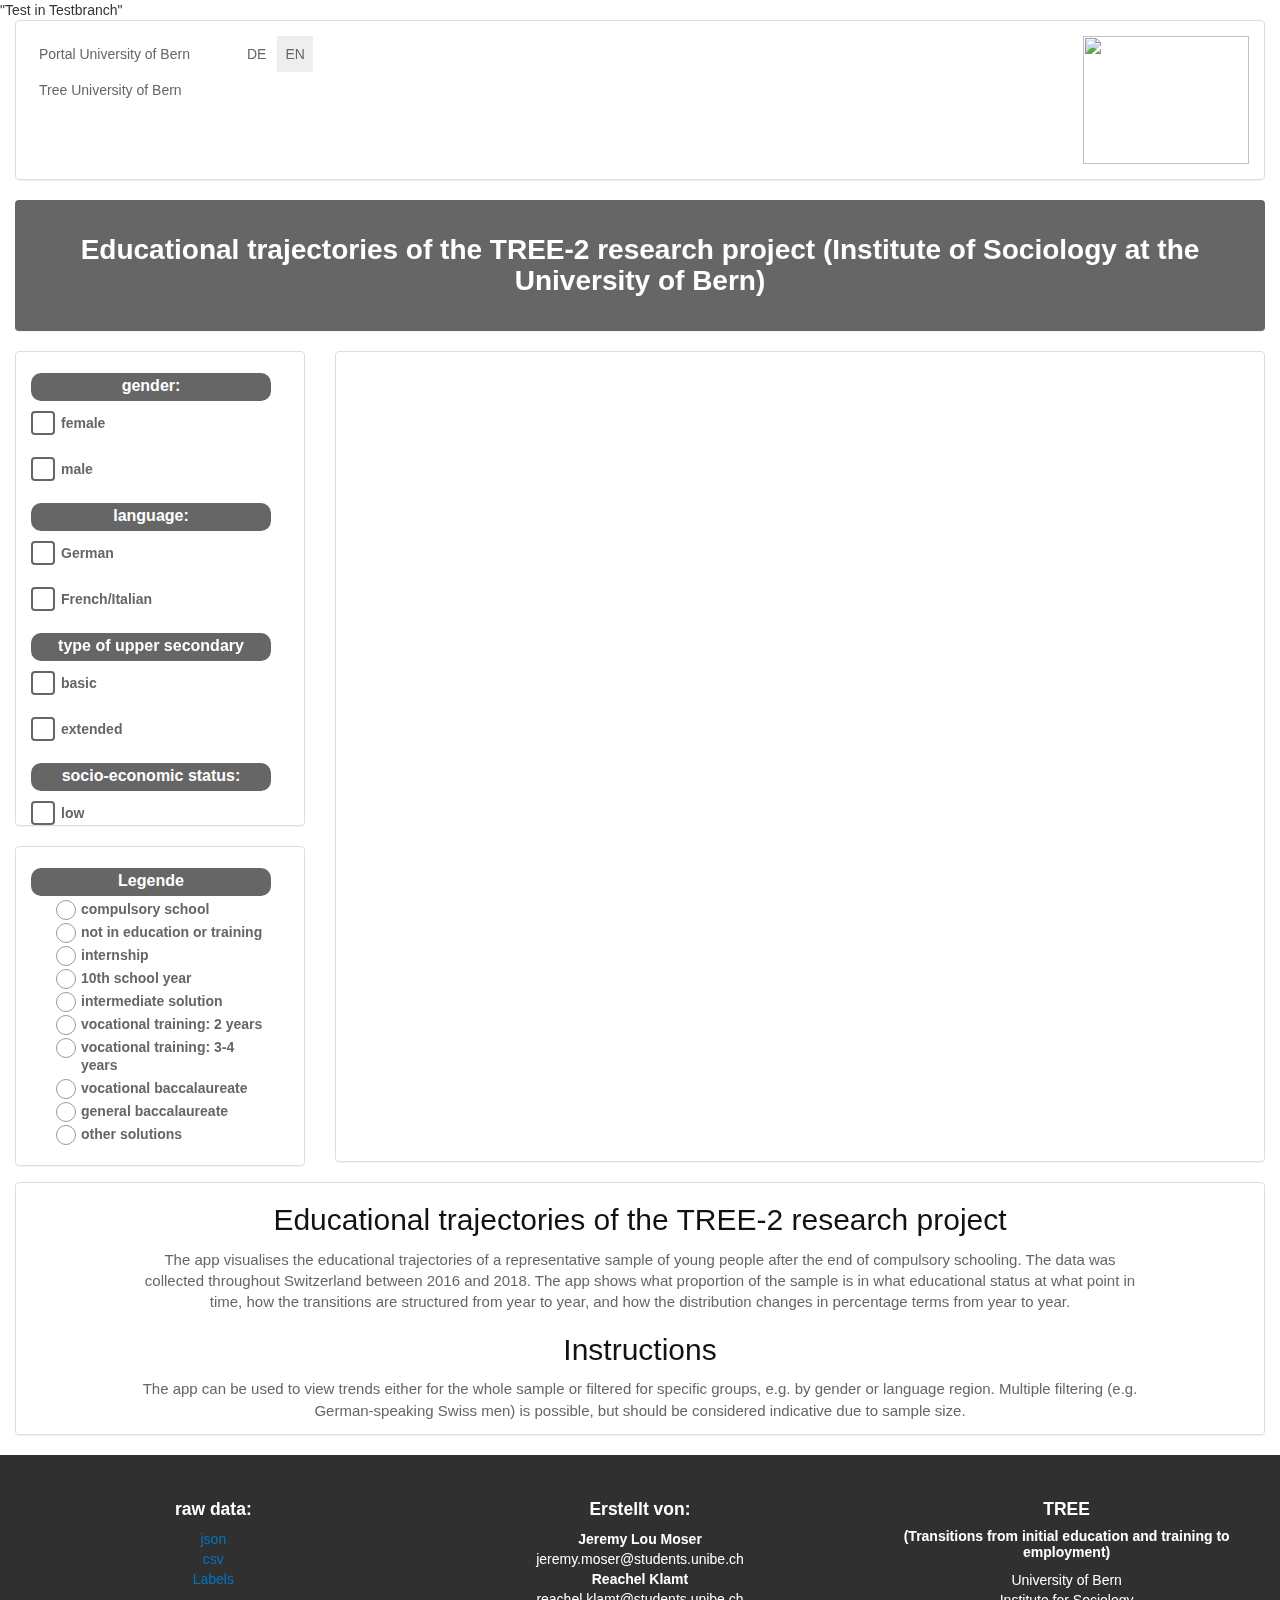
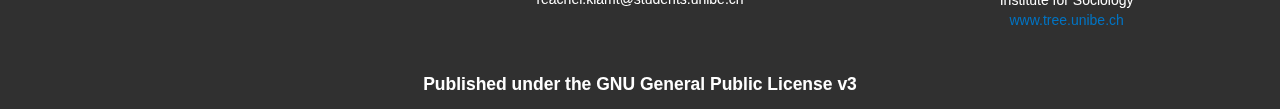
==== commit 06a08ebe: "Test" ====
--- a/index_eng.html
+++ b/index_eng.html
@@ -1,236 +1,245 @@
 <!DOCTYPE html>
 <html>
 
-<head>
-    <meta charset="UTF-8">
-    <meta name="viewport" content="width=device-width, initial-scale=1.0">
-    <link rel="icon" href="icon.png">
-    <script type="text/javascript" src="src/d3.min.js"></script>
-    <script type="text/javascript" src="src/d3-sankey.js"></script>
-    <script type="text/javascript" src="src/jQuery.min.js"></script>
-    <script type="text/javascript" src="src/bootstrap.min.js"></script>
-    <script type="text/javascript" src="src/sankey.js"></script>
-    <script type="text/javascript" src="src/readJSON.js"></script>
-    <script type="text/javascript" src="src/calculateLinks.js"></script>
-    <script type="text/javascript" src="src/setup.js"></script>
-    <script type="text/javascript" src="//edit.cms.unibe.ch/++resource++zms_/iframeresizer/iframeResizer.contentWindow.min.js"></script>
-    <link rel="stylesheet" type="text/css" href="src/bootstrap.min.css">
-    <link rel="stylesheet" type="text/css" href="src/style.css">
-    <title>Ausbildungs- und Erwerbsverläufe</title>
-</head>
-
-<body onresize="adaptSize()">
-</br>
-<header>
-    <div class="container-fluid">
-        <div class="row">
-            <div class="col-sm-12">
-                <div class="panel panel-default">
-                    <div class="panel-body">
-                        <div class="row">
-                            <div class="col-sm-2">
-                                <ul>
-                                    <li><a href="http://www.unibe.ch/index_eng.html">Portal Universität Bern</a> </li>
-                                    <li><a href="http://www.tree.unibe.ch/index_eng.html">Tree Universität Bern</a> </li>
-                                </ul>
-                            </div>
-                            <div class="col-sm-8">
-                                <ul>
-                                    <li><a href="index_ger.html">DE</a></li>
-                                    <li><a href="index_fra.html">FR</a></li>
-                                    <li><a href="index_eng.html" class="active">EN</a></li>
-                                </ul>
-                            </div>
-                            <div class="col-sm-2">
-                                <a href="http://www.unibe.ch/index_ger.html" title="Startseite Portal Universität Bern" class="imglink">
-                                    <img src="unilogo.jpg">
-                                </a>
-                            </div>
-                        </div>
-                    </div>
-                </div>
-            </div>
-        </div>
-    </div>
-</header>
-<div class="container-fluid">
-    <div class="row">
-        <div class="col-sm-12">
-            <div class="panel panel-default2">
-                <div class="panel-body">
-                    <h1 id="headline">Ausbildungs- und Erwerbsverläufe des Forschungsprojekts TREE (Institut für Soziologie der Universität Bern)</h1>
-                </div>
-            </div>
-        </div>
-    </div>
-    <div class="row">
-        <div class="col-md-3" id="left">
-            <div class="row">
-                <div class="col-md-12" >
-                    <div class="panel panel-default" id="filterWrap">
-                        <div class="panel-body">
-                            <div id="Radios" >
-                                <!--RadioButtons for the filtering of the snakey, if you want to expand it you have to also change
-                                the codes in calculateLinks, the saneky will be updated if another selection is chosen!-->
-                                <form id = "filterForm" onchange="updateSankey()">
-                                    <div id="radioButtons" >
-                                        <p class="headline2">Gender:</p>
-                                        <input type="radio" name="selection" value="female" id="rb1" class="rb"></input>
-                                        <label for="rb1">Female</label>
-                                        </br>
-                                        <input type="radio" name="selection" value="male" id="rb2" class="rb"></input>
-                                        <label for="rb2">Male</label>
-                                        </br>
-                                        <p class="headline2">Language:</p>
-                                        <input type="radio" name="selection" value="german" id="rb3" class="rb"></input>
-                                        <label for="rb3">German</label>
-                                        </br>
-                                        <input type="radio" name="selection" value="latin" id="rb4" class="rb"></input>
-                                        <label for="rb4">French/Italian</label>
-                                        </br>
-                                        <p class="headline2">Type of upper secondary school programme:</p>
-                                        <input type="radio" name="selection" value="extended" id="rb5" class="rb"></input>
-                                        <label for="rb5">extended</label>
-                                        </br>
-                                        <input type="radio" name="selection" value="basic" id="rb6" class="rb"></input>
-                                        <label for="rb6">basic</label>
-                                        </br>
-                                        <p class="headline2">socio-economic status:</p>
-                                        <input type="radio" name="selection" value="low" id="rb7" class="rb"></input>
-                                        <label for="rb7">Low</label>
-                                        </br>
-                                        <input type="radio" name="selection" value="middle" id="rb8" class="rb"></input>
-                                        <label for="rb8">Middle</label>
-                                        </br>
-                                        <input type="radio" name="selection" value="high" id="rb9" class="rb"></input>
-                                        <label for="rb9">High</label>
-                                        </br>
-                                        <p class="headline2">education level of the parents:</p>
-                                        <input type="radio" name="selection" value="lower" id="rb10" class="rb"></input>
-                                        <label for="rb10">lower secondary</label>
-                                        </br>
-                                        <input type="radio" name="selection" value="upper" id="rb11" class="rb"></input>
-                                        <label for="rb11">upper secondary</label>
-                                        </br>
-                                        <input type="radio" name="selection" value="tertiary" id="rb12" class="rb"></input>
-                                        <label for="rb12">tertiary</label>
-                                        </br>
-                                        </br>
-                                        <input type="radio" name="selection" value="all" id="rbx" class="rb" checked></input>
-                                        <label for="rbx">All</label>
-                                        </br>
+	<head>
+		"Test in Testbranch"
+
+		<meta charset="UTF-8">
+		<meta name="viewport" content="width=device-width, initial-scale=1.0">
+		<link rel="icon" href="icon.png">
+		<script type="text/javascript" src="src/d3.min.js"></script>
+		<script type="text/javascript" src="src/d3-sankey.js"></script>
+		<script type="text/javascript" src="src/jQuery.min.js"></script>
+		<script type="text/javascript" src="src/bootstrap.min.js"></script>
+		<script type="text/javascript" src="src/sankey.js"></script>
+		<script type="text/javascript" src="src/readJSON.js"></script>
+		<script type="text/javascript" src="src/calculateLinks.js"></script>
+        <script type="text/javascript" src="src/setup.js"></script>
+        <script type="text/javascript" src="//edit.cms.unibe.ch/++resource++zms_/iframeresizer/iframeResizer.contentWindow.min.js"></script>
+		<link rel="stylesheet" type="text/css" href="src/bootstrap.min.css">
+		<link rel="stylesheet" type="text/css" href="src/style.css">
+		<title>Educational trajectories</title>
+	</head>
+
+	<body onresize="adaptSize()">
+		</br>
+        <header>
+            <div class="container-fluid">
+                <div class="row">
+                    <div class="col-sm-12">
+                        <div class="panel panel-default">
+                            <div class="panel-body">
+                                <div class="row">
+                                    <div class="col-sm-2">
+                                        <ul>
+                                            <li><a href="http://www.unibe.ch/index_eng.html">Portal University of Bern</a> </li>
+                                            <li><a href="http://www.tree.unibe.ch/index_eng.html">Tree University of Bern</a> </li>
+                                        </ul>
+									</div>
+									<div class="col-sm-8">
+                                        <ul>
+                                            <li><a href="index_ger.html" >DE</a></li>
+                                            <li><a href="index_eng.html" class="active">EN</a></li>
+                                        </ul>
                                     </div>
-                                </form>
-                            </div>
-                        </div>
-                    </div>
-                </div>
-            </div>
-            <div class="row">
-                <div class="col-md-12">
-                    <div class="panel panel-default" id="legendWrap">
-                        <div class="panel-body">
-                            <div class="my-legend"> <!--class = "dropdown"-->
-                                <div class='legend-title'>Legend</div> <!-- class="headline2"-->
-                                <div class="legend-scale"> <!--id="legend" -->
-                                    <ul class="legend-labels">
-                                        <li><span></span><b>9th grade of compulsory school</b></li>
-                                        <li><span></span><b>Not in education or training</b></li>
-                                        <li><span></span><b>Intermediate solutions</b></li>
-                                        <li><span></span><b>Vocational education and training</b></li>
-                                        <li><span></span><b>General education</b></li>
-                                        <li><span></span><b>Economically active with upper sec. diploma</b></li>
-                                        <li><span ></span><b>Economically active without upper sec. diploma</b></li>
-                                        <li><span></span><b>Neither economically active nor in education or training</b></li>
-                                        <li><span></span><b>Tertiary A</b> = Universities and Universities of Applied Sciences</li>
-                                        <li><span></span><b>Tertiary B</b> = other postsecondary education and training</li>
-                                    </ul>
+                                    <div class="col-sm-2">
+                                        <a href="https://www.unibe.ch/index_eng.html" title="Homepage Portal University of Bern" class="imglink">
+                                            <img src="unilogo.jpg">
+                                        </a>
+                                    </div>
                                 </div>
                             </div>
                         </div>
                     </div>
                 </div>
             </div>
-        </div>
-        <div class="col-md-9" id="right">
-            <div class="panel panel-default" id="right-panel">
-                <div class="panel-body" id="right-body">
-                    <div class="svg-container" id="svgWrap">
-                        <svg id="diagram" class="svg-content"></svg>
-                    </div>
-                </div>
-            </div>
-        </div>
-    </div>
-    <div class="row">
-        <div class="col-sm-12">
-            <div class="panel panel-default">
-
-                <h2>
-                    Ausbildungs- und Erwerbsverläufe des Forschungsprojekts TREE
-                </h2>
-                <p class="text">
-                    Die App visualisiert die Ausbildungs- und Erwerbsverläufe einer repräsentativen Stichprobe von Jugendlichen
-                    nach dem Ende der obligatorischen Schulzeit. Die Daten wurden zwischen 2000 und 2014 in der ganzen Schweiz erhoben.
-                    Die App zeigt, welcher Anteil der Stichprobe sich zu welchem Zeitpunkt in welchem Ausbildungs- oder Erwerbsstatus
-                    befindet, wie sich die Übergänge von Jahr zu Jahr gestalten, und wie sich die Verteilung prozentual von Jahr zu Jahr verändert.
-                </p>
-
-                <h2>
-                    Anleitung
-                </h2>
-                <p class="text">
-                    Mit der App kann man die Verläufe entweder für die gesamte Stichprobe („<span style="color:#04b404;"><b>Alle</b></span>“-Button)
-                    darstellen oder aber für bestimmte Gruppen, z.B. nach Geschlecht oder Sprachregion filtern.
-                    Mehrfachfilterungen (z.B. Deutschschweizer Männer) sind aus Gründen der Stichprobengrösse nicht möglich.
-                </p>
-            </div>
-        </div>
-    </div>
-</div>
-
-<footer class="container-fluid" id="footer">
-    <div class="row">
-        <div class="col-sm-4 box"> <!--box-->
-            <h3>Rohdaten:</h3>
-            <ul class="list">
-                <li><a href="source/t1-t9baumforstudents_random_ID.json" target="_blank">json</a> </li>
-                <li><a href="source/t1-t9baumforstudents_random_ID.csv" target="_blank">csv</a> </li>
-                <li><a href="source/t1-t9baumforstudents_random_ID.xlsx" target="_blank">xlsx</a> </li>
-                <li><a href="source/t1-t9baumforstudentslabels.xlsx" target="_blank">Labels</a></li>
-            </ul>
-        </div>
-
-        <div class="col-sm-4 box"><!--box-->
-            <h3>Erstellt von:</h3>
-            <dl>
-                <dt>Elias Wipfli</dt>
-                <dd>elias.wipfli@students.unibe.ch</dd>
-                <dt>Pascal Gerig</dt>
-                <dd>pascal.gerig@students.unibe.ch</dd>
-            </dl>
-        </div>
-
-        <div class="col-sm-4 box"> <!--box  id="right-->
-            <h3>TREE </h3>
-            <h4>(Transitionen von der Erstausbildung ins Erwerbsleben)</h4>
-            <dl>
-                <dd>Universität Bern</dd>
-                <dd>Institut für Soziologie</dd>
-                <dd><a href="http://www.tree.unibe.ch/" target="_blank">www.tree.unibe.ch</a></dd>
-            </dl>
-        </div>
-    </div>
-    <div class="row">
-        <div class="col-sm-4 licence">
-            <h3>Veröffentlich unter der GNU General Public License v3</h3>
-        </div>
-    </div>
-</footer>
-<script>
-    lang = "eng";
-    buildPage();
-</script>
-</body>
+        </header>
+		<div class="container-fluid">
+			<div class="row">
+				<div class="col-sm-12">
+					<div class="panel panel-default2">
+						<div class="panel-body">
+							<h1 id="headline">Educational trajectories of the TREE-2 research project (Institute of Sociology at the University of Bern)</h1>
+						</div>
+					</div>
+				</div>
+			</div>
+			<div class="row">
+				<div class="col-md-3" id="left">
+					<div class="row">
+						<div class="col-md-12" >
+							<div class="panel panel-default" id="filterWrap">
+								<div class="panel-body">
+									<div id="Radios" >
+										<!--Checkboxes for the filtering of the sankey, if you want to expand it you have to also change
+										the codes in calculateLinks, the saneky will be updated if another selection is chosen!-->
+										<form id = "filterForm" onchange="updateSankey()">
+											<div id="checkboxes" >
+												<p class="headline2">gender:</p>
+												<input type="checkbox" name="selGend" value="female" id="cb1" class="cb" onclick = updateSelections(this)></input>
+												<label for="cb1">female</label>
+												</br>
+												<input type="checkbox" name="selGend" value="male" id="cb2" class="cb" onclick = updateSelections(this)></input>
+												<label for="cb2">male</label>
+												</br>
+												<p class="headline2">language:</p>
+												<input type="checkbox" name="selLang" value="german" id="cb3" class="cb" onclick = updateSelections(this)></input>
+												<label for="cb3">German</label>
+												</br>
+												<input type="checkbox" name="selLang" value="latin" id="cb4" class="cb" onclick = updateSelections(this)></input>
+												<label for="cb4">French/Italian</label>
+												</br>
+												<p class="headline2">type of upper secondary school programme:</p>
+												<input type="checkbox" name="selEdu" value="basic" id="cb5" class="cb" onclick = updateSelections(this)></input>
+												<label for="cb5">basic</label>
+												</br>
+												<input type="checkbox" name="selEdu" value="extended" id="cb6" class="cb" onclick = updateSelections(this)></input>
+												<label for="cb6">extended</label>
+												</br>
+												<p class="headline2">socio-economic status:</p>
+												<input type="checkbox" name="selEco" value="low" id="cb7" class="cb" onclick = updateSelections(this)></input>
+												<label for="cb7">low</label>
+												</br>
+												<input type="checkbox" name="selEco" value="middle" id="cb8" class="cb" onclick = updateSelections(this)></input>
+												<label for="cb8">middle</label>
+												</br>
+												<input type="checkbox" name="selEco" value="high" id="cb9" class="cb" onclick = updateSelections(this)></input>
+												<label for="cb9">high</label>
+												</br>
+												<p class="headline2">education of the parents:</p>
+												<input type="checkbox" name="selEduPar" value="lower" id="cb10" class="cb" onclick = updateSelections(this)></input>
+												<label for="cb10">lower secondary</label>
+												</br>
+												<input type="checkbox" name="selEduPar" value="upper" id="cb11" class="cb" onclick = updateSelections(this)></input>
+												<label for="cb11">higher secondary</label>
+												</br>
+												<input type="checkbox" name="selEduPar" value="tertiary" id="cb12" class="cb" onclick = updateSelections(this)></input>
+												<label for="cb12">tertiary</label>
+												</br>
+												<p class="headline2">immigration:</p>
+												<input type="checkbox" name="selImmig" value="nativ" id="cb13" class="cb" onclick = updateSelections(this)></input>
+												<label for="cb13">native</label>
+												</br>
+												<input type="checkbox" name="selImmig" value="2. Generation" id="cb14" class="cb" onclick = updateSelections(this)></input>
+												<label for="cb14">2nd generation</label>
+												</br>
+												<input type="checkbox" name="selImmig" value="1. Generation" id="cb15" class="cb" onclick = updateSelections(this)></input>
+												<label for="cb15">first generation</label>
+												</br>
+												</br>
+												<input type="checkbox" name="selAll" value="all" id="cb16" class="cb" checked onclick = updateSelections(this) disabled = true></input>
+												<label for="cb16">all</label>
+												</br>
+											</div>
+										</form>
+									</div>
+								</div>
+							</div>
+						</div>
+					</div>
+					<div class="row">
+						<div class="col-md-12">
+							<div class="panel panel-default" id="legendWrap">
+								<div class="panel-body">
+									<div class="my-legend"> <!--class = "dropdown"-->
+										<div class='legend-title'>Legende</div> <!-- class="headline2"-->
+										<div class="legend-scale"> <!--id="legend" -->
+											<ul class="legend-labels">
+												<li><span></span><b>compulsory school</b></li>
+												<li><span></span><b>not in education or training</b></li>
+												<li><span></span><b>internship</b></li>
+												<li><span></span><b>10th school year</b></li>
+												<li><span></span><b>intermediate solution</b></li>
+												<li><span></span><b>vocational training: 2 years</b></li>
+												<li><span></span><b>vocational training: 3-4 years</b></li>
+												<li><span></span><b>vocational baccalaureate</b></li>
+												<li><span></span><b>general baccalaureate</b></li>
+												<li><span></span><b>other solutions</b></li>
+											</ul>
+										</div>
+									</div>
+								</div>
+							</div>
+						</div>
+					</div>
+				</div>
+				<div class="col-md-9" id="right">
+					<div class="panel panel-default" id="right-panel">
+						<div class="panel-body" id="right-body">
+							<div class="svg-container" id="svgWrap">
+								<svg id="diagram" class="svg-content"></svg>
+							</div>
+						</div>
+					</div>
+				</div>
+			</div>
+			<div class="row">
+				<div class="col-sm-12">
+					<div class="panel panel-default">
+
+						<h2>
+							Educational trajectories of the TREE-2 research project
+						</h2>
+						<p class="text">
+							The app visualises the educational trajectories of a representative sample of young people after the end of compulsory schooling. 
+							The data was collected throughout Switzerland between 2016 and 2018. 
+							The app shows what proportion of the sample is in what educational status at what point in time, how the transitions are structured from year to year, 
+							and how the distribution changes in percentage terms from year to year.
+						</p>
+
+						<h2>
+							Instructions
+						</h2>
+						<p class="text">
+							The app can be used to view trends either for the whole sample or filtered for specific groups, e.g. by gender or language region.
+							Multiple filtering (e.g. German-speaking Swiss men) is possible, but should be considered indicative due to sample size.
+						</p>
+					</div>
+				</div>
+			</div>
+		</div>
+
+		<footer class="container-fluid" id="footer">
+			<div class="row">
+				<div class="col-sm-4 box"> <!--box-->
+					<h3>raw data:</h3>
+					<ul class="list">
+						<li><a href="source\data_2nd-cohort.json" target="_blank">json</a> </li>
+						<li><a href="source\data_2nd-cohort.csv" target="_blank">csv</a> </li>
+						<li><a href="source\data_2nd-cohort_labels.xlsx" target="_blank">Labels</a></li>
+					</ul>
+				</div>
+
+				<div class="col-sm-4 box"><!--box-->
+					<h3>Erstellt von:</h3>
+					<dl>
+						<dt>Jeremy Lou Moser</dt>
+						<dd>jeremy.moser@students.unibe.ch</dd>
+						<dt>Reachel Klamt</dt>
+						<dd>reachel.klamt@students.unibe.ch</dd>
+					</dl>
+				</div>
+
+				<div class="col-sm-4 box"> <!--box  id="right-->
+					<h3>TREE </h3>
+					<h4>(Transitions from initial education and training to employment)</h4>
+					<dl>
+						<dd>University of Bern</dd>
+						<dd>Institute for Sociology</dd>
+						<dd><a href="https://www.tree.unibe.ch/index_eng.html" target="_blank">www.tree.unibe.ch</a></dd>
+					</dl>
+				</div>
+			</div>
+			<div class="row">
+				<div class="col-sm-4 licence">
+					<h3>Published under the GNU General Public License v3</h3>
+				</div>
+			</div>
+		</footer>
+		<script>
+			lang = "eng";
+            buildPage();
+		</script>
+	</body>
 
 </html>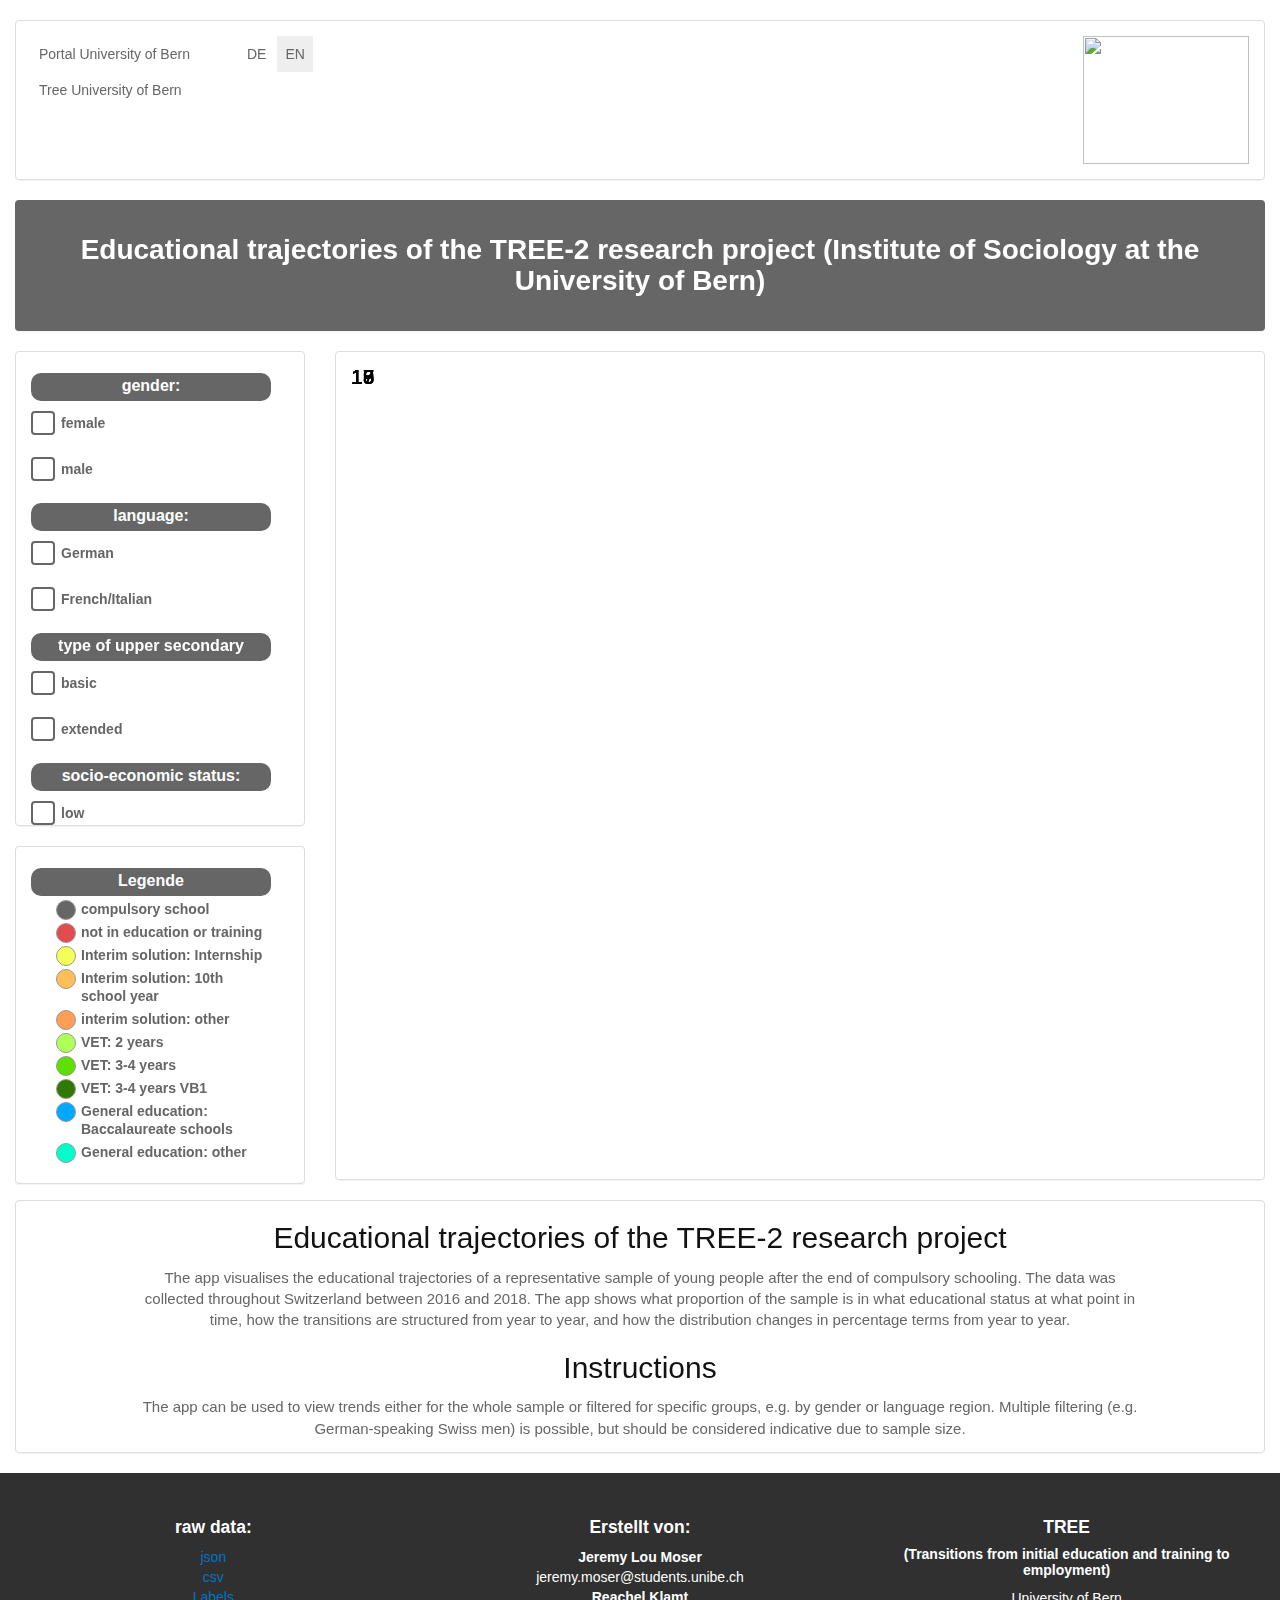
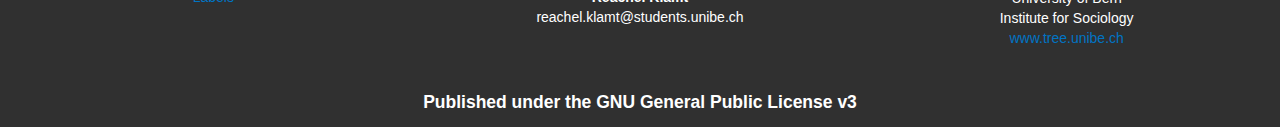
==== commit 5be10096: "Übersetzung englisch und franz" ====
--- a/index_eng.html
+++ b/index_eng.html
@@ -2,8 +2,6 @@
 <html>
 
 	<head>
-		"Test in Testbranch"
-
 		<meta charset="UTF-8">
 		<meta name="viewport" content="width=device-width, initial-scale=1.0">
 		<link rel="icon" href="icon.png">
@@ -147,14 +145,14 @@
 											<ul class="legend-labels">
 												<li><span></span><b>compulsory school</b></li>
 												<li><span></span><b>not in education or training</b></li>
-												<li><span></span><b>internship</b></li>
-												<li><span></span><b>10th school year</b></li>
-												<li><span></span><b>intermediate solution</b></li>
-												<li><span></span><b>vocational training: 2 years</b></li>
-												<li><span></span><b>vocational training: 3-4 years</b></li>
-												<li><span></span><b>vocational baccalaureate</b></li>
-												<li><span></span><b>general baccalaureate</b></li>
-												<li><span></span><b>other solutions</b></li>
+												<li><span></span><b>Interim solution: Internship</b></li>
+												<li><span></span><b>Interim solution: 10th school year</b></li>
+												<li><span></span><b>interim solution: other</b></li>
+												<li><span></span><b>VET: 2 years</b></li>
+												<li><span></span><b>VET: 3-4 years</b></li>
+												<li><span></span><b>VET: 3-4 years VB1</b></li>
+												<li><span></span><b>General education: Baccalaureate schools</b></li>
+												<li><span></span><b>General education: other</b></li>
 											</ul>
 										</div>
 									</div>
--- a/src/style.css
+++ b/src/style.css
@@ -99,7 +99,7 @@
 }
 
 path:hover{
-	stroke-opacity: .5;
+	stroke-opacity: 1;
 }
 
 rect:hover{
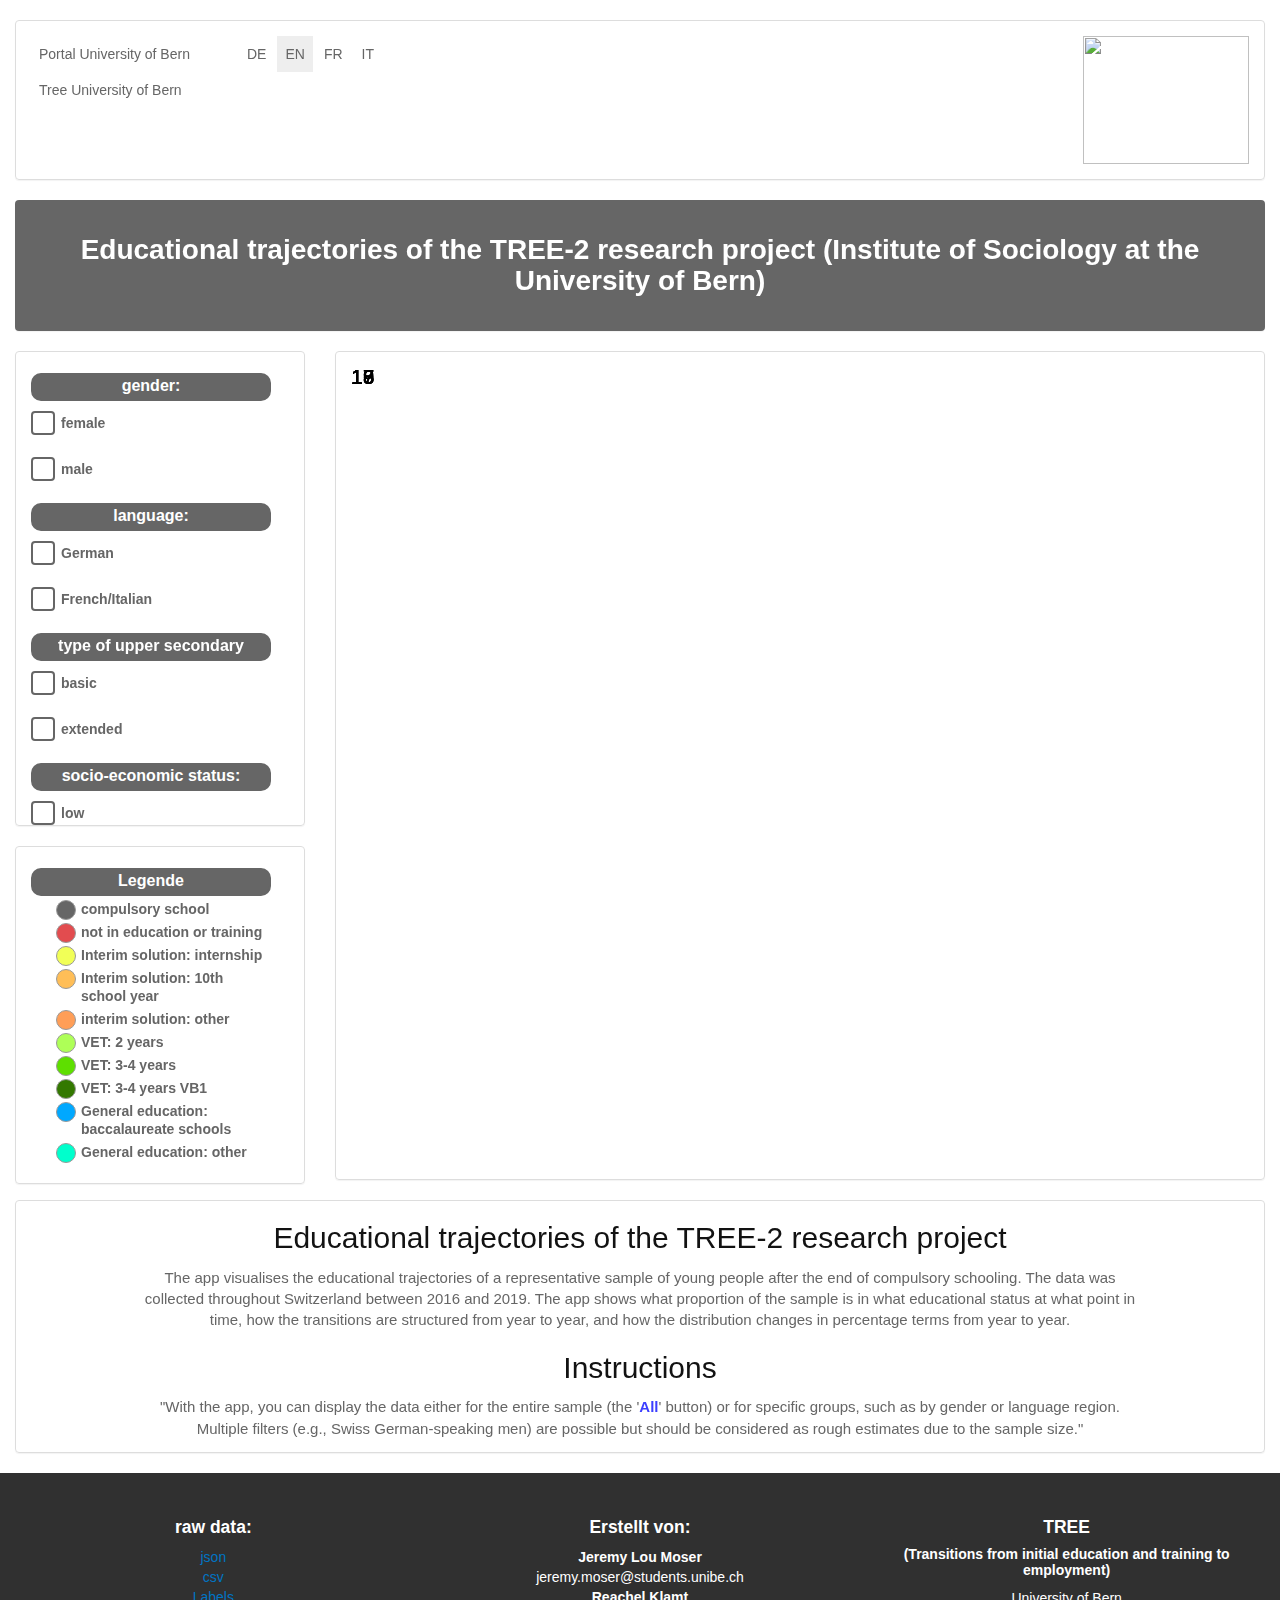
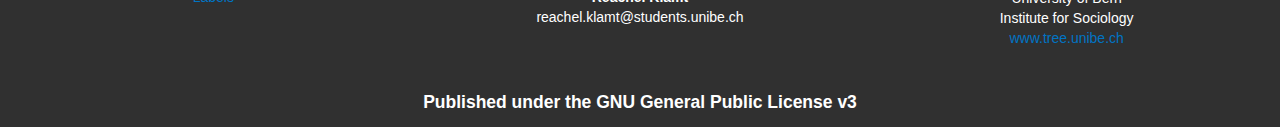
==== commit d310c66e: "Italienisch hinzugefügt und indizes aktuallisiert" ====
--- a/index_eng.html
+++ b/index_eng.html
@@ -16,7 +16,7 @@
         <script type="text/javascript" src="//edit.cms.unibe.ch/++resource++zms_/iframeresizer/iframeResizer.contentWindow.min.js"></script>
 		<link rel="stylesheet" type="text/css" href="src/bootstrap.min.css">
 		<link rel="stylesheet" type="text/css" href="src/style.css">
-		<title>Educational trajectories</title>
+		<title>Educational and employment trajectories</title>
 	</head>
 
 	<body onresize="adaptSize()">
@@ -38,6 +38,8 @@
                                         <ul>
                                             <li><a href="index_ger.html" >DE</a></li>
                                             <li><a href="index_eng.html" class="active">EN</a></li>
+											<li><a href="index_fra.html" >FR</a></li>
+											<li><a href="index_it.html" >IT</a></li>
                                         </ul>
                                     </div>
                                     <div class="col-sm-2">
@@ -145,13 +147,13 @@
 											<ul class="legend-labels">
 												<li><span></span><b>compulsory school</b></li>
 												<li><span></span><b>not in education or training</b></li>
-												<li><span></span><b>Interim solution: Internship</b></li>
+												<li><span></span><b>Interim solution: internship</b></li>
 												<li><span></span><b>Interim solution: 10th school year</b></li>
 												<li><span></span><b>interim solution: other</b></li>
 												<li><span></span><b>VET: 2 years</b></li>
 												<li><span></span><b>VET: 3-4 years</b></li>
 												<li><span></span><b>VET: 3-4 years VB1</b></li>
-												<li><span></span><b>General education: Baccalaureate schools</b></li>
+												<li><span></span><b>General education: baccalaureate schools</b></li>
 												<li><span></span><b>General education: other</b></li>
 											</ul>
 										</div>
@@ -180,7 +182,7 @@
 						</h2>
 						<p class="text">
 							The app visualises the educational trajectories of a representative sample of young people after the end of compulsory schooling. 
-							The data was collected throughout Switzerland between 2016 and 2018. 
+							The data was collected throughout Switzerland between 2016 and 2019. 
 							The app shows what proportion of the sample is in what educational status at what point in time, how the transitions are structured from year to year, 
 							and how the distribution changes in percentage terms from year to year.
 						</p>
@@ -189,8 +191,8 @@
 							Instructions
 						</h2>
 						<p class="text">
-							The app can be used to view trends either for the whole sample or filtered for specific groups, e.g. by gender or language region.
-							Multiple filtering (e.g. German-speaking Swiss men) is possible, but should be considered indicative due to sample size.
+							"With the app, you can display the data either for the entire sample (the '<span style="color:#3c3fff;"><b>All</b></span>' button) or for specific groups, 
+							such as by gender or language region. Multiple filters (e.g., Swiss German-speaking men) are possible but should be considered as rough estimates due to the sample size."
 						</p>
 					</div>
 				</div>
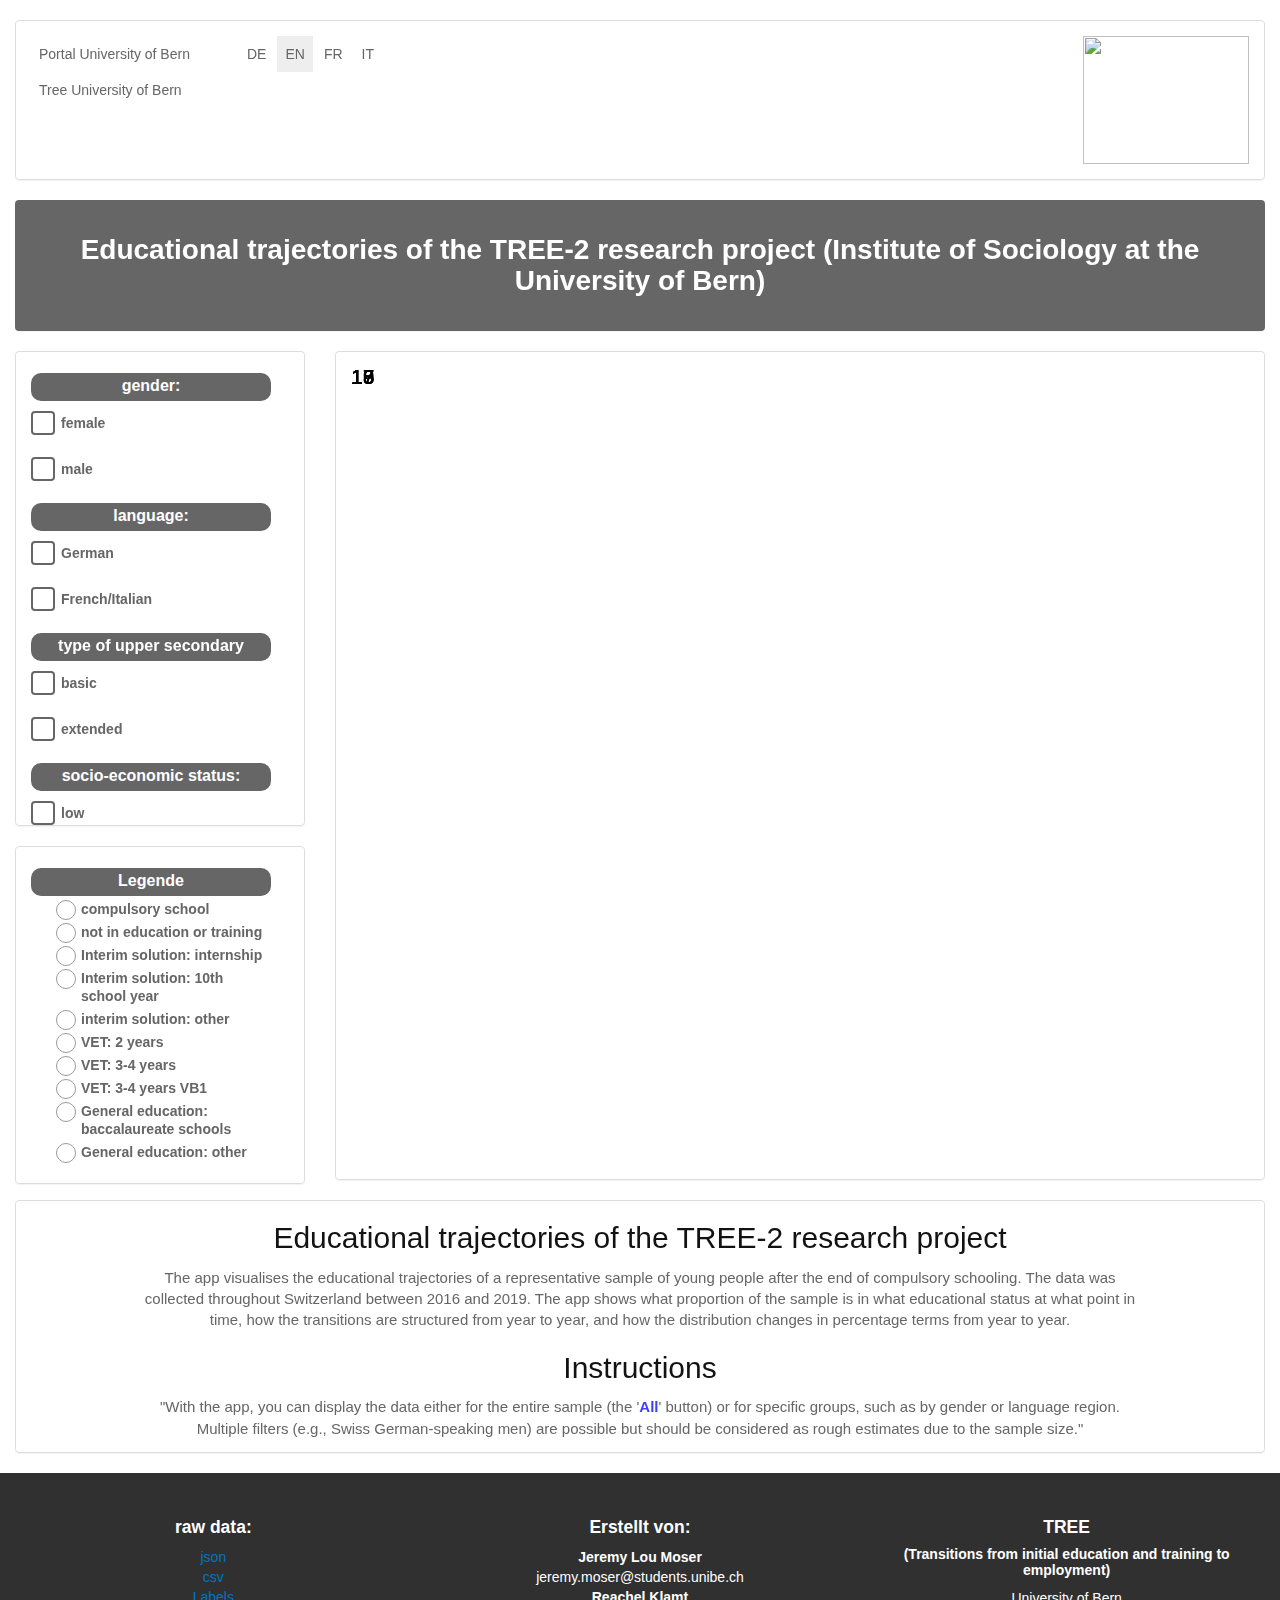
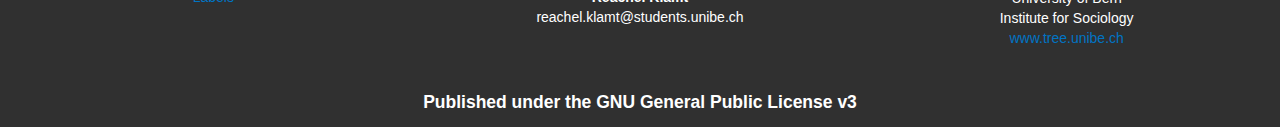
==== commit 5d7bc757: "Updated file references" ====
--- a/index_eng.html
+++ b/index_eng.html
@@ -10,7 +10,7 @@
 		<script type="text/javascript" src="src/jQuery.min.js"></script>
 		<script type="text/javascript" src="src/bootstrap.min.js"></script>
 		<script type="text/javascript" src="src/sankey.js"></script>
-		<script type="text/javascript" src="src/readJSON.js"></script>
+		<script type="text/javascript" src="src/DataConverter.js"></script>
 		<script type="text/javascript" src="src/calculateLinks.js"></script>
         <script type="text/javascript" src="src/setup.js"></script>
         <script type="text/javascript" src="//edit.cms.unibe.ch/++resource++zms_/iframeresizer/iframeResizer.contentWindow.min.js"></script>
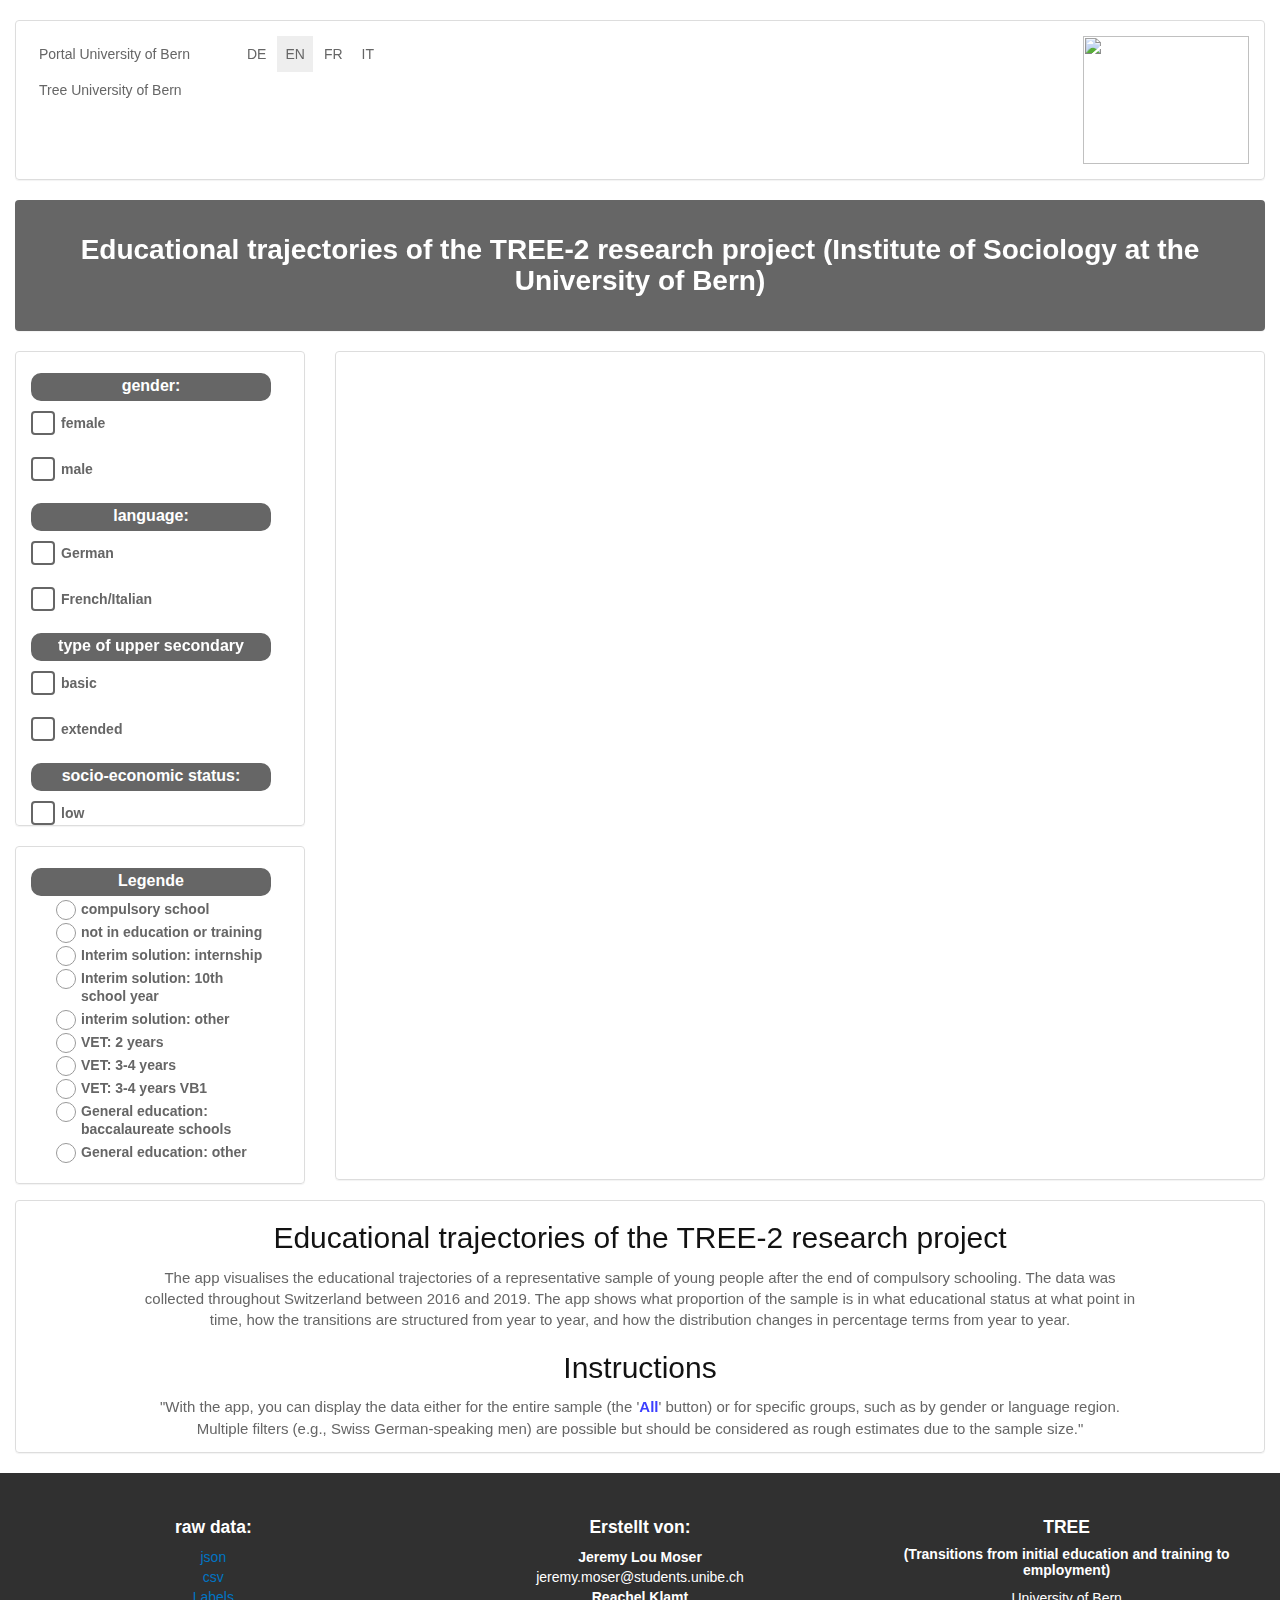
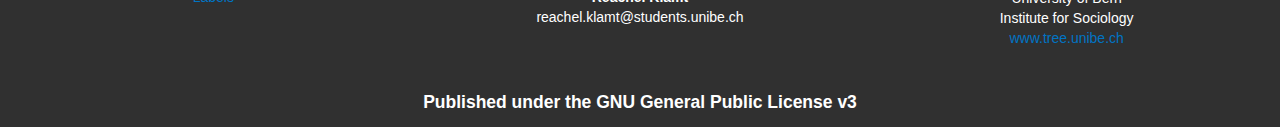
==== commit 73c7bc45: "Added possibilities to display Number of Observations" ====
--- a/index_eng.html
+++ b/index_eng.html
@@ -10,7 +10,7 @@
 		<script type="text/javascript" src="src/jQuery.min.js"></script>
 		<script type="text/javascript" src="src/bootstrap.min.js"></script>
 		<script type="text/javascript" src="src/sankey.js"></script>
-		<script type="text/javascript" src="src/DataConverter.js"></script>
+		<script type="text/javascript" src="src/readJSON.js"></script>
 		<script type="text/javascript" src="src/calculateLinks.js"></script>
         <script type="text/javascript" src="src/setup.js"></script>
         <script type="text/javascript" src="//edit.cms.unibe.ch/++resource++zms_/iframeresizer/iframeResizer.contentWindow.min.js"></script>
@@ -169,6 +169,7 @@
 							<div class="svg-container" id="svgWrap">
 								<svg id="diagram" class="svg-content"></svg>
 							</div>
+							<div id="NumObservations"></div>
 						</div>
 					</div>
 				</div>
